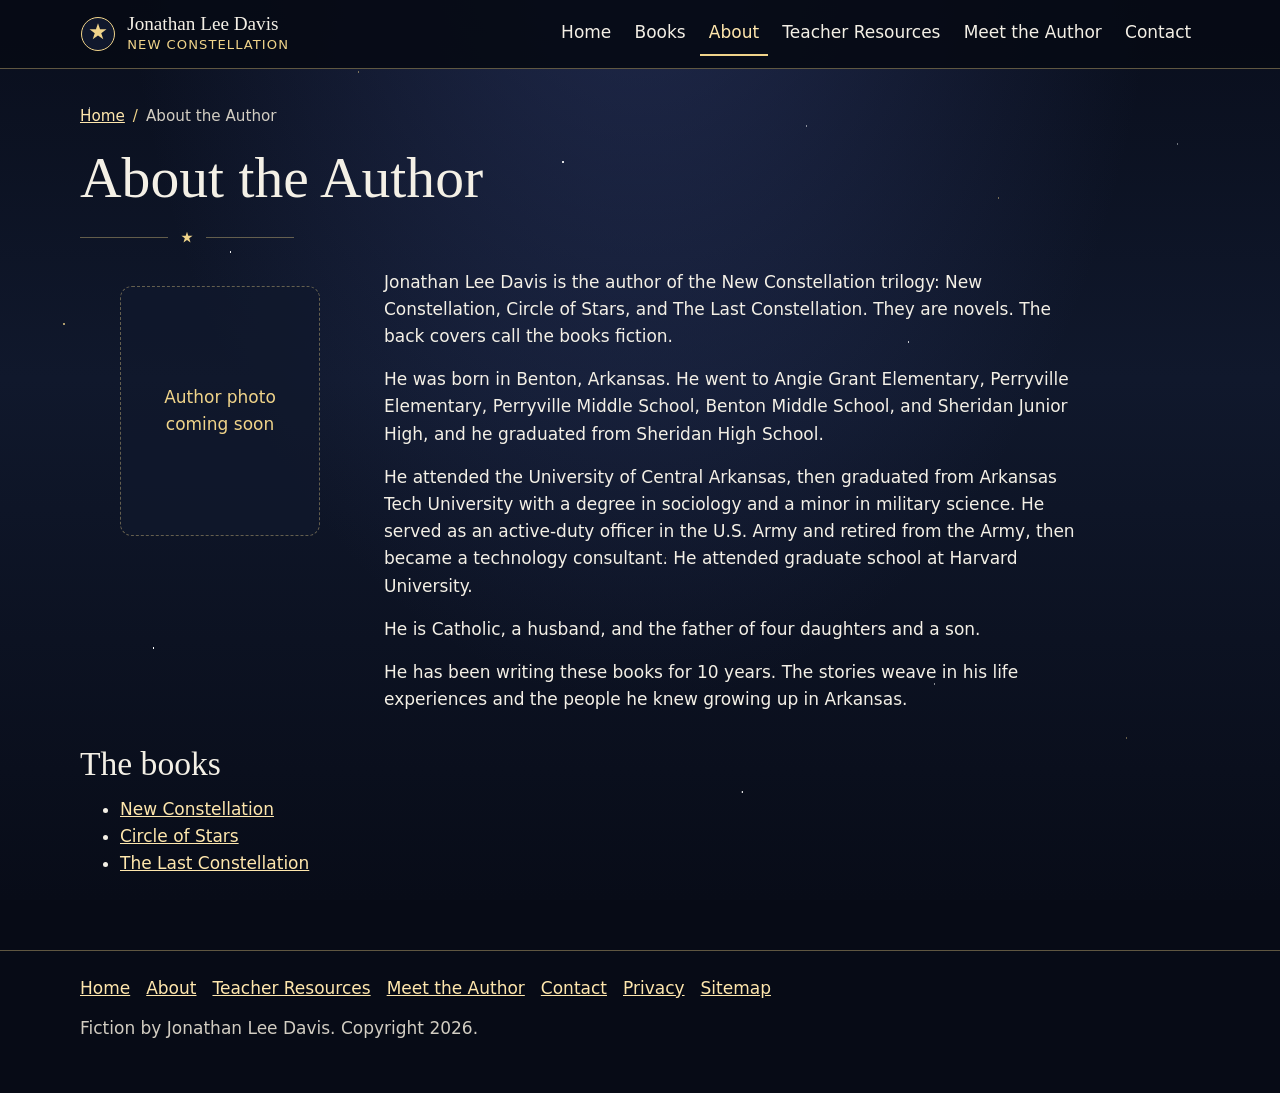
==== about/index.html @ 85f2c6d9 "Publish the New Constellation author site. Add static pages for the trilogy, both covers, educator n" ====
<!DOCTYPE html>
<html lang="en">
<head>
  <meta charset="utf-8">
  <meta name="viewport" content="width=device-width, initial-scale=1">
  <title>About the Author · Jonathan Lee Davis</title>
  <meta name="description" content="Jonathan Lee Davis, author of the New Constellation trilogy, was born in Benton, Arkansas.">
  <meta name="author" content="Jonathan Lee Davis">
  <meta name="robots" content="index,follow">
  <link rel="canonical" href="https://jonldavis-coder.github.io/constellation-books-website/about/">
  <meta name="theme-color" content="#070b16">
  <meta property="og:site_name" content="Jonathan Lee Davis">
  <meta property="og:title" content="About the Author · Jonathan Lee Davis">
  <meta property="og:description" content="Jonathan Lee Davis, author of the New Constellation trilogy, was born in Benton, Arkansas.">
  <meta property="og:type" content="website">
  <meta property="og:url" content="https://jonldavis-coder.github.io/constellation-books-website/about/">
  <meta property="og:image" content="https://jonldavis-coder.github.io/constellation-books-website/assets/images/og/home.jpg">
  <meta property="og:image:width" content="1200">
  <meta property="og:image:height" content="630">
  <meta property="og:image:alt" content="Front covers of the New Constellation trilogy by Jonathan Lee Davis">
  <meta property="og:locale" content="en_US">
  <meta name="twitter:card" content="summary_large_image">
  <meta name="twitter:title" content="About the Author · Jonathan Lee Davis">
  <meta name="twitter:description" content="Jonathan Lee Davis, author of the New Constellation trilogy, was born in Benton, Arkansas.">
  <meta name="twitter:image" content="https://jonldavis-coder.github.io/constellation-books-website/assets/images/og/home.jpg">
  <meta name="twitter:image:alt" content="Front covers of the New Constellation trilogy by Jonathan Lee Davis">
  <link rel="icon" href="../assets/favicon.svg" type="image/svg+xml">
  
  <script>document.documentElement.classList.add("js");</script>
  <link rel="stylesheet" href="../assets/css/site.css">
  <script type="application/ld+json">
{
  "@context": "https://schema.org",
  "@graph": [
    {
      "@type": "Person",
      "@id": "https://jonldavis-coder.github.io/constellation-books-website/about/#author",
      "name": "Jonathan Lee Davis",
      "url": "https://jonldavis-coder.github.io/constellation-books-website/about/",
      "jobTitle": "Author",
      "birthPlace": {
        "@type": "Place",
        "name": "Benton, Arkansas",
        "address": {
          "@type": "PostalAddress",
          "addressLocality": "Benton",
          "addressRegion": "AR",
          "addressCountry": "US"
        }
      },
      "alumniOf": [
        {
          "@type": "HighSchool",
          "name": "Sheridan High School"
        },
        {
          "@type": "CollegeOrUniversity",
          "name": "Arkansas Tech University"
        }
      ],
      "description": "Author of the New Constellation trilogy. Born in Benton, Arkansas. Attended Angie Grant Elementary, Perryville Elementary, Perryville Middle School, Benton Middle School, and Sheridan Junior High, and graduated from Sheridan High School. Attended the University of Central Arkansas, then graduated from Arkansas Tech University with a degree in sociology and a minor in military science. Served as an active-duty officer in the U.S. Army and retired from the Army, then became a technology consultant. Attended graduate school at Harvard University. Has been writing these books for 10 years. The stories weave in his life experiences and the people he knew growing up in Arkansas."
    },
    {
      "@type": "ProfilePage",
      "@id": "https://jonldavis-coder.github.io/constellation-books-website/about/#page",
      "url": "https://jonldavis-coder.github.io/constellation-books-website/about/",
      "name": "About the Author",
      "description": "Jonathan Lee Davis, author of the New Constellation trilogy, was born in Benton, Arkansas.",
      "mainEntity": {
        "@id": "https://jonldavis-coder.github.io/constellation-books-website/about/#author"
      },
      "breadcrumb": {
        "@type": "BreadcrumbList",
        "itemListElement": [
          {
            "@type": "ListItem",
            "position": 1,
            "name": "Home",
            "item": "https://jonldavis-coder.github.io/constellation-books-website/"
          },
          {
            "@type": "ListItem",
            "position": 2,
            "name": "About the Author",
            "item": "https://jonldavis-coder.github.io/constellation-books-website/about/"
          }
        ]
      }
    }
  ]
}
</script>
</head>
<body>
  <a class="skip" href="#content">Skip to content</a>
<header class="site-header">
  <div class="wrap header-inner">
    <a class="brand" href="../"><svg class="brand-mark" width="36" height="36" viewBox="0 0 36 36" aria-hidden="true" focusable="false">
  <circle cx="18" cy="18" r="16.5" fill="#10182c" stroke="#f0d48a" stroke-width="1"/>
  <path fill="#f0d48a" d="M18 7.2l2.05 6.15h6.45l-5.22 3.8 2 6.15L18 19.5l-5.28 3.8 2-6.15-5.22-3.8h6.45z"/>
</svg><span class="brand-text"><span class="brand-name">Jonathan Lee Davis</span><span class="brand-series">New Constellation</span></span></a>
    <button type="button" class="nav-toggle" aria-expanded="false" aria-controls="site-nav"><span class="nav-toggle-label">Menu</span></button><nav class="site-nav" id="site-nav" aria-label="Primary"><ul><li><a href="../">Home</a></li><li><a href="../#books">Books</a></li><li><a href="../about/" aria-current="page">About</a></li><li><a href="../teachers/">Teacher Resources</a></li><li><a href="../meet/">Meet the Author</a></li><li><a href="../contact/">Contact</a></li></ul></nav>
  </div>
</header>
  <main id="content" tabindex="-1">
    <div class="wrap">
      <nav class="breadcrumb" aria-label="Breadcrumb"><ol>
  <li><a href="../">Home</a></li>
  <li aria-current="page">About the Author</li>
</ol></nav>
<h1>About the Author</h1>
<div class="rule" aria-hidden="true"><svg width="14" height="14" viewBox="0 0 16 16" focusable="false"><path fill="#f0d48a" d="M8 .8l1.45 4.7H14.4L10.5 8.4l1.5 4.8L8 10.35 4 13.2l1.5-4.8L1.6 5.5h4.95z"/></svg></div>
<div class="about-layout">
  <figure class="author-photo">
    <div class="photo-placeholder"><p>Author photo coming soon</p></div>
  </figure>
  <div class="prose">
    <p>Jonathan Lee Davis is the author of the New Constellation trilogy: New Constellation, Circle of Stars, and The Last Constellation. They are novels. The back covers call the books fiction.</p>
    <p>He was born in Benton, Arkansas. He went to Angie Grant Elementary, Perryville Elementary, Perryville Middle School, Benton Middle School, and Sheridan Junior High, and he graduated from Sheridan High School.</p>
    <p>He attended the University of Central Arkansas, then graduated from Arkansas Tech University with a degree in sociology and a minor in military science. He served as an active-duty officer in the U.S. Army and retired from the Army, then became a technology consultant. He attended graduate school at Harvard University.</p>
    <p>He is Catholic, a husband, and the father of four daughters and a son.</p>
    <p>He has been writing these books for 10 years. The stories weave in his life experiences and the people he knew growing up in Arkansas.</p>
  </div>
</div>
<h2>The books</h2>
<ul>
  <li><a href="../books/new-constellation/">New Constellation</a></li>
  <li><a href="../books/circle-of-stars/">Circle of Stars</a></li>
  <li><a href="../books/the-last-constellation/">The Last Constellation</a></li>
</ul>
    </div>
  </main>
  <footer class="site-footer">
  <div class="wrap footer-inner">
    <nav class="footer-nav" aria-label="Footer"><ul><li><a href="../">Home</a></li><li><a href="../about/">About</a></li><li><a href="../teachers/">Teacher Resources</a></li><li><a href="../meet/">Meet the Author</a></li><li><a href="../contact/">Contact</a></li><li><a href="../privacy/">Privacy</a></li><li><a href="../sitemap.html">Sitemap</a></li></ul></nav>
    <p>Fiction by Jonathan Lee Davis. Copyright 2026.</p>
  </div>
</footer>
  <script src="../assets/js/site.js" defer></script>
</body>
</html>
---- assets/css/site.css ----
/* New Constellation author site. One stylesheet, no web fonts. */

:root {
  --bg: #070b16;
  --bg-raised: #10182c;
  --bg-header: rgba(7, 11, 22, 0.94);
  --text: #f4f0e6;
  --muted: #d2cdc2;
  --gold: #f0d48a;
  --gold-strong: #ffe7ad;
  --ink: #1b1408;
  --line: rgba(240, 212, 138, 0.38);
  --serif: "Iowan Old Style", "Palatino Linotype", Palatino, Georgia, "Times New Roman", serif;
  --sans: "Segoe UI", system-ui, -apple-system, sans-serif;
  --measure: 65ch;
  --cover-max: 26rem;
  --focus: #ffe08a;
}

*,
*::before,
*::after {
  box-sizing: border-box;
}

html {
  font-size: 100%;
  scroll-behavior: smooth;
}

body {
  margin: 0;
  min-height: 100vh;
  color: var(--text);
  background: var(--bg);
  font-family: var(--sans);
  font-size: 1.0625rem;
  line-height: 1.6;
  color-scheme: dark;
}

body::before {
  content: "";
  position: fixed;
  inset: 0;
  z-index: -1;
  pointer-events: none;
  background-color: var(--bg);
  background-image:
    radial-gradient(1px 1px at 7% 12%, #fff 50%, transparent 52%),
    radial-gradient(1.5px 1.5px at 18% 28%, rgba(255, 255, 255, 0.9) 50%, transparent 52%),
    radial-gradient(1px 1px at 28% 8%, rgba(240, 212, 138, 0.95) 50%, transparent 52%),
    radial-gradient(1px 1px at 36% 46%, #fff 50%, transparent 52%),
    radial-gradient(2px 2px at 44% 18%, rgba(255, 255, 255, 0.85) 50%, transparent 52%),
    radial-gradient(1px 1px at 52% 62%, rgba(240, 212, 138, 0.8) 50%, transparent 52%),
    radial-gradient(1px 1px at 63% 14%, #fff 50%, transparent 52%),
    radial-gradient(1.5px 1.5px at 71% 38%, rgba(255, 255, 255, 0.75) 50%, transparent 52%),
    radial-gradient(1px 1px at 78% 22%, rgba(240, 212, 138, 0.9) 50%, transparent 52%),
    radial-gradient(1px 1px at 86% 58%, #fff 50%, transparent 52%),
    radial-gradient(1px 1px at 92% 16%, rgba(255, 255, 255, 0.8) 50%, transparent 52%),
    radial-gradient(1.5px 1.5px at 12% 72%, #fff 50%, transparent 52%),
    radial-gradient(1px 1px at 24% 84%, rgba(240, 212, 138, 0.75) 50%, transparent 52%),
    radial-gradient(1px 1px at 41% 78%, rgba(255, 255, 255, 0.7) 50%, transparent 52%),
    radial-gradient(2px 2px at 58% 88%, rgba(255, 255, 255, 0.85) 50%, transparent 52%),
    radial-gradient(1px 1px at 73% 76%, #fff 50%, transparent 52%),
    radial-gradient(1px 1px at 88% 82%, rgba(240, 212, 138, 0.8) 50%, transparent 52%),
    radial-gradient(1px 1px at 15% 48%, rgba(255, 255, 255, 0.65) 50%, transparent 52%),
    radial-gradient(1px 1px at 96% 42%, #fff 50%, transparent 52%),
    radial-gradient(1.5px 1.5px at 5% 36%, rgba(240, 212, 138, 0.7) 50%, transparent 52%),
    radial-gradient(ellipse at 50% -20%, rgba(62, 78, 140, 0.45), transparent 58%),
    linear-gradient(180deg, #090e1c 0%, #10182c 42%, #080c18 100%);
  background-repeat: no-repeat;
}

img {
  max-width: 100%;
  height: auto;
}

a {
  color: var(--gold-strong);
}

a:hover {
  color: #fff6d8;
}

p,
ul,
ol,
dl,
blockquote {
  margin-block: 0 1rem;
}

h1,
h2,
h3 {
  font-family: var(--serif);
  font-weight: 500;
  line-height: 1.15;
  color: var(--text);
}

h1 {
  font-size: clamp(2.2rem, 5vw, 3.6rem);
  margin: 0 0 0.6rem;
}

h2 {
  font-size: clamp(1.6rem, 3vw, 2.1rem);
  margin: 2rem 0 0.75rem;
}

h3 {
  font-size: 1.3rem;
  margin: 1.4rem 0 0.5rem;
}

.skip {
  position: absolute;
  left: 0.75rem;
  top: 0.75rem;
  transform: translateY(-150%);
  background: var(--gold);
  color: var(--ink);
  padding: 0.6rem 0.9rem;
  z-index: 20;
  text-decoration: none;
  border-radius: 6px;
  font-weight: 700;
}

.skip:focus {
  transform: none;
}

:focus-visible {
  outline: 3px solid var(--focus);
  outline-offset: 3px;
}

.wrap {
  width: min(1120px, calc(100% - 2rem));
  margin-inline: auto;
}

.site-header {
  position: sticky;
  top: 0;
  z-index: 10;
  background: var(--bg-header);
  border-bottom: 1px solid var(--line);
}

.header-inner {
  display: flex;
  flex-wrap: wrap;
  align-items: center;
  justify-content: space-between;
  gap: 0.75rem 1rem;
  min-height: 4.25rem;
  padding: 0.6rem 0;
  position: relative;
}

.brand {
  display: inline-flex;
  align-items: center;
  gap: 0.7rem;
  color: var(--text);
  text-decoration: none;
}

.brand:hover {
  color: var(--text);
}

.brand-mark {
  flex: 0 0 auto;
}

.brand-name {
  display: block;
  font-family: var(--serif);
  font-size: 1.2rem;
  line-height: 1.1;
}

.brand-series {
  display: block;
  color: var(--gold);
  font-size: 0.82rem;
  letter-spacing: 0.08em;
  text-transform: uppercase;
}

.nav-toggle {
  display: none;
  min-height: 44px;
  min-width: 44px;
  padding: 0.4rem 0.9rem;
  border-radius: 999px;
  border: 1px solid var(--line);
  background: transparent;
  color: var(--gold-strong);
  font: inherit;
  cursor: pointer;
}

.js .nav-toggle {
  display: inline-flex;
  align-items: center;
  justify-content: center;
}

.site-nav ul {
  display: flex;
  flex-wrap: wrap;
  gap: 0.25rem 0.35rem;
  list-style: none;
  margin: 0;
  padding: 0;
}

.site-nav a {
  display: inline-flex;
  align-items: center;
  min-height: 44px;
  padding: 0.2rem 0.55rem;
  color: var(--text);
  text-decoration: none;
  border-bottom: 2px solid transparent;
}

.site-nav a:hover,
.site-nav a[aria-current="page"] {
  color: var(--gold-strong);
  border-bottom-color: var(--gold);
}

.js .site-nav {
  display: none;
  width: 100%;
}

.js .site-nav.is-open {
  display: block;
}

.js .site-nav.is-open ul {
  flex-direction: column;
  align-items: flex-start;
}

main {
  padding: 2.2rem 0 3.5rem;
}

.kicker {
  margin: 0 0 0.4rem;
  color: var(--gold);
  letter-spacing: 0.12em;
  text-transform: uppercase;
  font-size: 0.82rem;
}

.lede,
.tagline {
  font-family: var(--serif);
  font-size: clamp(1.25rem, 2.4vw, 1.6rem);
  line-height: 1.35;
  color: var(--gold-strong);
}

.prose,
.intro {
  max-width: var(--measure);
}

.prose p:last-child,
.intro p:last-child {
  margin-bottom: 0;
}

.rule {
  display: flex;
  align-items: center;
  gap: 0.75rem;
  margin: 1.25rem 0 1.5rem;
  color: var(--gold);
}

.rule::before,
.rule::after {
  content: "";
  width: 5.5rem;
  max-width: 22vw;
  height: 1px;
  background: var(--line);
}

.book-grid {
  display: grid;
  gap: 1.25rem;
  margin-top: 1.5rem;
}

.book-card {
  background: rgba(16, 24, 44, 0.92);
  border: 1px solid var(--line);
  border-radius: 14px;
  padding: 1rem 1rem 1.15rem;
  display: flex;
  flex-direction: column;
  min-width: 0;
}

.book-card > a {
  display: block;
}

.book-card img {
  width: 100%;
  max-width: 18rem;
  margin-inline: auto;
  border-radius: 4px;
  box-shadow: 0 14px 36px rgba(0, 0, 0, 0.45);
}

code {
  font-family: ui-monospace, "Cascadia Mono", "Segoe UI Mono", monospace;
  font-size: 0.92em;
  color: var(--gold-strong);
}

.book-card h2 {
  margin: 0.9rem 0 0.35rem;
  font-size: 1.7rem;
}

.book-card .series-label,
.series-label {
  margin: 0;
  color: var(--muted);
  font-size: 0.95rem;
}

.book-card .tagline {
  font-size: 1.15rem;
  margin: 0.55rem 0;
}

.book-card p {
  margin-top: 0;
}

.book-card .more {
  margin-top: auto;
  padding-top: 0.4rem;
}

.covers {
  display: grid;
  gap: 1.25rem;
  margin: 1.25rem 0 0.5rem;
}

.cover-button {
  display: block;
  width: 100%;
  max-width: var(--cover-max);
  padding: 0;
  border: 0;
  background: transparent;
  color: var(--muted);
  font: inherit;
  cursor: zoom-in;
  text-align: center;
}

.cover-button img {
  display: block;
  width: 100%;
  height: auto;
  border-radius: 4px;
  box-shadow: 0 16px 40px rgba(0, 0, 0, 0.5);
}

.enlarge-hint {
  display: block;
  margin-top: 0.45rem;
  font-size: 0.92rem;
  color: var(--muted);
}

.buy {
  margin: 1.4rem 0 0.4rem;
}

.button {
  display: inline-flex;
  align-items: center;
  justify-content: center;
  min-height: 44px;
  padding: 0.65rem 1.25rem;
  border-radius: 999px;
  border: 1px solid transparent;
  background: var(--gold);
  color: var(--ink);
  font: inherit;
  font-weight: 700;
  text-decoration: none;
  cursor: pointer;
}

a.button:hover,
button.button:hover:not(:disabled) {
  background: var(--gold-strong);
  color: var(--ink);
}

.button:disabled,
.button[aria-disabled="true"] {
  background: transparent;
  color: var(--muted);
  border-color: rgba(210, 205, 194, 0.55);
  cursor: not-allowed;
  font-weight: 600;
}

.buy-note,
.note,
.notice {
  color: var(--muted);
  max-width: var(--measure);
}

.notice,
.draft-banner {
  border-left: 4px solid var(--gold);
  background: rgba(240, 212, 138, 0.08);
  padding: 0.85rem 1rem;
  color: var(--text);
}

.meta {
  display: grid;
  grid-template-columns: minmax(8rem, 11rem) 1fr;
  gap: 0.35rem 1rem;
  max-width: 36rem;
  margin: 1.25rem 0;
}

.meta dt {
  margin: 0;
  color: var(--gold);
}

.meta dd {
  margin: 0;
}

.questions {
  font-family: var(--serif);
  font-style: italic;
  font-size: 1.15rem;
}

.about-layout {
  display: grid;
  gap: 1.5rem;
  align-items: start;
}

.photo-placeholder {
  width: min(100%, 280px);
  aspect-ratio: 4 / 5;
  display: grid;
  place-items: center;
  text-align: center;
  padding: 1rem;
  border: 1px dashed var(--line);
  border-radius: 12px;
  background: rgba(16, 24, 44, 0.75);
  color: var(--gold);
}

.photo-placeholder p {
  margin: 0;
}

.author-photo figcaption {
  margin-top: 0.5rem;
  color: var(--muted);
  font-size: 0.92rem;
  max-width: 280px;
}

blockquote {
  margin: 0 0 1rem;
  padding-left: 1rem;
  border-left: 3px solid var(--gold);
}

.guide-list {
  list-style: none;
  padding: 0;
  margin: 0;
}

.guide-list li {
  margin: 0 0 0.6rem;
}

.guide-list button {
  width: min(100%, 36rem);
  justify-content: flex-start;
  text-align: left;
  white-space: normal;
  line-height: 1.35;
}

.calendly-inline-widget {
  width: 100%;
  min-width: 280px;
  height: 740px;
}

.book-card h2 a {
  color: var(--text);
  text-decoration: none;
}

.book-card h2 a:hover {
  color: var(--gold-strong);
}

main:focus {
  outline: none;
}

main:focus-visible {
  outline: 3px solid var(--focus);
  outline-offset: 4px;
}

form label,
fieldset {
  display: block;
  margin: 1rem 0 0;
  max-width: 38rem;
}

fieldset {
  border: 1px solid var(--line);
  border-radius: 10px;
  padding: 0.4rem 1rem 0.8rem;
}

legend {
  padding: 0 0.3rem;
  color: var(--gold);
}

label span,
legend {
  font-weight: 650;
}

input,
select,
textarea {
  display: block;
  width: 100%;
  margin-top: 0.35rem;
  min-height: 44px;
  padding: 0.55rem 0.7rem;
  border-radius: 8px;
  border: 1px solid var(--line);
  background: #0b1222;
  color: var(--text);
  font: inherit;
  font-size: 1rem;
}

textarea {
  min-height: 8rem;
  resize: vertical;
}

.choice {
  display: flex;
  align-items: center;
  gap: 0.6rem;
  margin-top: 0.45rem;
  font-weight: 450;
}

.choice input {
  width: 1.15rem;
  height: 1.15rem;
  min-height: 0;
  margin: 0;
}

.form-actions {
  margin-top: 1.1rem;
}

.status {
  min-height: 1.4rem;
}

.breadcrumb ol {
  display: flex;
  flex-wrap: wrap;
  gap: 0.35rem 0.5rem;
  list-style: none;
  padding: 0;
  margin: 0 0 1rem;
  color: var(--muted);
  font-size: 0.95rem;
}

.breadcrumb li:not(:last-child)::after {
  content: "/";
  margin-left: 0.5rem;
  color: var(--gold);
}

.breadcrumb a {
  color: var(--gold-strong);
}

.pager {
  display: flex;
  flex-wrap: wrap;
  gap: 0.75rem 1.25rem;
  margin-top: 2rem;
}

dialog {
  border: 1px solid var(--line);
  border-radius: 12px;
  padding: 0.75rem;
  background: #0c1222;
  color: var(--text);
  max-width: min(96vw, 60rem);
  animation: none;
}

dialog::backdrop {
  background: rgba(4, 6, 14, 0.84);
}

dialog figure {
  margin: 0;
}

dialog img {
  display: block;
  width: auto;
  height: auto;
  max-width: 100%;
  max-height: 78vh;
  margin-inline: auto;
}

dialog figcaption {
  margin-top: 0.5rem;
  text-align: center;
  color: var(--muted);
}

.lightbox-close {
  display: inline-flex;
  margin-left: auto;
  margin-bottom: 0.4rem;
}

dialog form {
  display: flex;
  justify-content: flex-end;
  margin: 0;
}

.site-footer {
  border-top: 1px solid var(--line);
  padding: 1.5rem 0 2.2rem;
  color: var(--muted);
}

.footer-inner {
  display: grid;
  gap: 0.8rem;
}

.footer-nav ul {
  display: flex;
  flex-wrap: wrap;
  gap: 0.35rem 1rem;
  list-style: none;
  padding: 0;
  margin: 0;
}

.footer-nav a {
  color: var(--gold-strong);
}

.site-map {
  padding-left: 1.2rem;
}

.site-map li {
  margin: 0.35rem 0;
}

.visually-hidden {
  position: absolute;
  width: 1px;
  height: 1px;
  padding: 0;
  margin: -1px;
  overflow: hidden;
  clip: rect(0, 0, 0, 0);
  white-space: nowrap;
  border: 0;
}

[hidden] {
  display: none !important;
}

@media (min-width: 720px) {
  .covers {
    grid-template-columns: repeat(2, minmax(0, var(--cover-max)));
    justify-content: start;
    align-items: start;
  }

  .book-grid {
    grid-template-columns: repeat(2, minmax(0, 1fr));
  }

  .about-layout {
    grid-template-columns: 280px minmax(0, 1fr);
  }
}

@media (min-width: 1040px) {
  .js .nav-toggle {
    display: none;
  }

  .js .site-nav,
  .js .site-nav.is-open {
    display: block;
    width: auto;
  }

  .js .site-nav ul,
  .js .site-nav.is-open ul {
    flex-direction: row;
    justify-content: flex-end;
  }

  .book-grid {
    grid-template-columns: repeat(3, minmax(0, 1fr));
  }
}

@media (max-width: 520px) {
  .meta {
    grid-template-columns: 1fr;
    gap: 0.1rem;
  }

  .meta dt {
    margin-top: 0.55rem;
  }
}

@media (prefers-reduced-motion: reduce) {
  html {
    scroll-behavior: auto;
  }

  *,
  *::before,
  *::after {
    animation: none !important;
    transition: none !important;
  }
}

@media print {
  body {
    background: #fff;
    color: #111;
  }

  body::before,
  .site-header,
  .site-footer,
  .nav-toggle,
  .buy,
  .cover-button .enlarge-hint,
  dialog {
    display: none !important;
  }

  a {
    color: #111;
  }

  .book-card,
  .notice,
  .draft-banner {
    background: #fff;
    border-color: #999;
  }
}
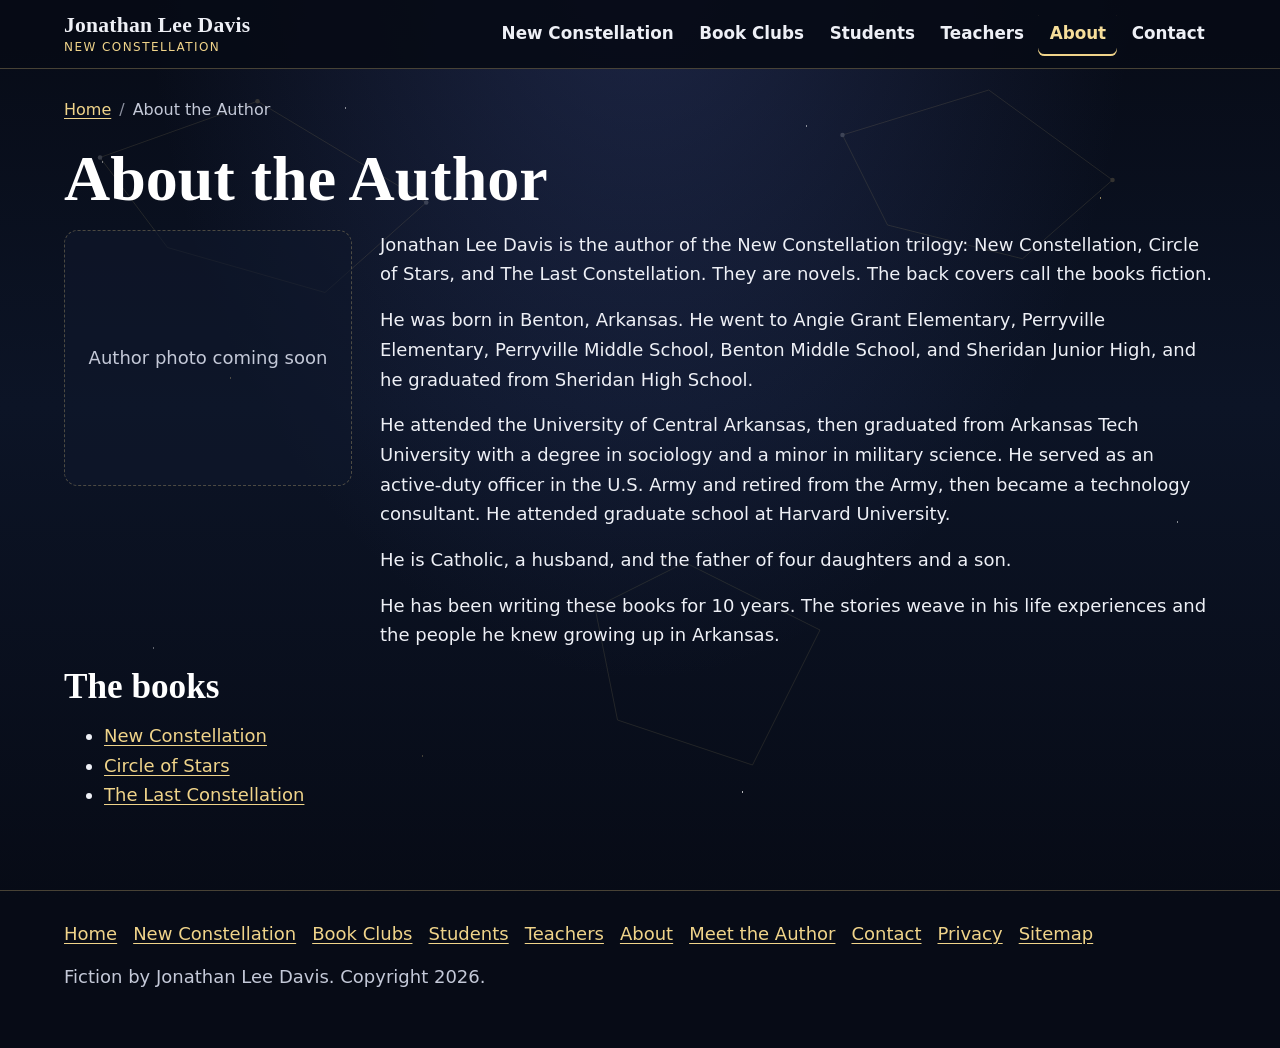
==== commit 694ba546: "Redesign the site as Jonathan Lee Davis’s author site Lead with a New Constellation hero, a reusable" ====
--- a/about/index.html
+++ b/about/index.html
@@ -4,39 +4,69 @@
   <meta charset="utf-8">
   <meta name="viewport" content="width=device-width, initial-scale=1">
   <title>About the Author · Jonathan Lee Davis</title>
-  <meta name="description" content="Jonathan Lee Davis, author of the New Constellation trilogy, was born in Benton, Arkansas.">
+  <meta name="description" content="Jonathan Lee Davis is the author of the New Constellation trilogy. He was born in Benton, Arkansas, and has been writing these books for 10 years.">
   <meta name="author" content="Jonathan Lee Davis">
   <meta name="robots" content="index,follow">
-  <link rel="canonical" href="https://jonldavis-coder.github.io/constellation-books-website/about/">
+  <link rel="canonical" href="https://jonathanleedavis.com/about/">
   <meta name="theme-color" content="#070b16">
   <meta property="og:site_name" content="Jonathan Lee Davis">
   <meta property="og:title" content="About the Author · Jonathan Lee Davis">
-  <meta property="og:description" content="Jonathan Lee Davis, author of the New Constellation trilogy, was born in Benton, Arkansas.">
-  <meta property="og:type" content="website">
-  <meta property="og:url" content="https://jonldavis-coder.github.io/constellation-books-website/about/">
-  <meta property="og:image" content="https://jonldavis-coder.github.io/constellation-books-website/assets/images/og/home.jpg">
+  <meta property="og:description" content="Jonathan Lee Davis is the author of the New Constellation trilogy. He was born in Benton, Arkansas, and has been writing these books for 10 years.">
+  <meta property="og:type" content="profile">
+  <meta property="og:url" content="https://jonathanleedavis.com/about/">
+  <meta property="og:image" content="https://jonathanleedavis.com/assets/images/og/home.jpg">
   <meta property="og:image:width" content="1200">
   <meta property="og:image:height" content="630">
-  <meta property="og:image:alt" content="Front covers of the New Constellation trilogy by Jonathan Lee Davis">
+  <meta property="og:image:alt" content="Front covers of New Constellation, Circle of Stars, and The Last Constellation by Jonathan Lee Davis">
   <meta property="og:locale" content="en_US">
   <meta name="twitter:card" content="summary_large_image">
   <meta name="twitter:title" content="About the Author · Jonathan Lee Davis">
-  <meta name="twitter:description" content="Jonathan Lee Davis, author of the New Constellation trilogy, was born in Benton, Arkansas.">
-  <meta name="twitter:image" content="https://jonldavis-coder.github.io/constellation-books-website/assets/images/og/home.jpg">
-  <meta name="twitter:image:alt" content="Front covers of the New Constellation trilogy by Jonathan Lee Davis">
-  <link rel="icon" href="../assets/favicon.svg" type="image/svg+xml">
-  
+  <meta name="twitter:description" content="Jonathan Lee Davis is the author of the New Constellation trilogy. He was born in Benton, Arkansas, and has been writing these books for 10 years.">
+  <meta name="twitter:image" content="https://jonathanleedavis.com/assets/images/og/home.jpg">
+  <meta name="twitter:image:alt" content="Front covers of New Constellation, Circle of Stars, and The Last Constellation by Jonathan Lee Davis">
+  <link rel="icon" href="/assets/favicon.svg" type="image/svg+xml">
+  <link rel="stylesheet" href="/assets/css/site.css">
   <script>document.documentElement.classList.add("js");</script>
-  <link rel="stylesheet" href="../assets/css/site.css">
+<script async src="https://www.googletagmanager.com/gtag/js?id=G-6GWSZXPBNY"></script>
+<script>
+  window.dataLayer = window.dataLayer || [];
+  function gtag(){dataLayer.push(arguments);}
+  gtag('js', new Date());
+  gtag('config', 'G-6GWSZXPBNY');
+</script>
+
   <script type="application/ld+json">
 {
   "@context": "https://schema.org",
   "@graph": [
     {
+      "@type": "WebSite",
+      "@id": "https://jonathanleedavis.com/#website",
+      "url": "https://jonathanleedavis.com/",
+      "name": "Jonathan Lee Davis",
+      "description": "New Constellation, Circle of Stars, and The Last Constellation: a trilogy of novels by Jonathan Lee Davis.",
+      "inLanguage": "en",
+      "publisher": {
+        "@id": "https://jonathanleedavis.com/about/#author"
+      },
+      "author": {
+        "@id": "https://jonathanleedavis.com/about/#author"
+      }
+    },
+    {
+      "@type": "Organization",
+      "@id": "https://jonathanleedavis.com/#organization",
+      "name": "Jonathan Lee Davis",
+      "url": "https://jonathanleedavis.com/",
+      "founder": {
+        "@id": "https://jonathanleedavis.com/about/#author"
+      }
+    },
+    {
       "@type": "Person",
-      "@id": "https://jonldavis-coder.github.io/constellation-books-website/about/#author",
+      "@id": "https://jonathanleedavis.com/about/#author",
       "name": "Jonathan Lee Davis",
-      "url": "https://jonldavis-coder.github.io/constellation-books-website/about/",
+      "url": "https://jonathanleedavis.com/about/",
       "jobTitle": "Author",
       "birthPlace": {
         "@type": "Place",
@@ -61,81 +91,76 @@
       "description": "Author of the New Constellation trilogy. Born in Benton, Arkansas. Attended Angie Grant Elementary, Perryville Elementary, Perryville Middle School, Benton Middle School, and Sheridan Junior High, and graduated from Sheridan High School. Attended the University of Central Arkansas, then graduated from Arkansas Tech University with a degree in sociology and a minor in military science. Served as an active-duty officer in the U.S. Army and retired from the Army, then became a technology consultant. Attended graduate school at Harvard University. Has been writing these books for 10 years. The stories weave in his life experiences and the people he knew growing up in Arkansas."
     },
     {
-      "@type": "ProfilePage",
-      "@id": "https://jonldavis-coder.github.io/constellation-books-website/about/#page",
-      "url": "https://jonldavis-coder.github.io/constellation-books-website/about/",
-      "name": "About the Author",
-      "description": "Jonathan Lee Davis, author of the New Constellation trilogy, was born in Benton, Arkansas.",
-      "mainEntity": {
-        "@id": "https://jonldavis-coder.github.io/constellation-books-website/about/#author"
-      },
-      "breadcrumb": {
-        "@type": "BreadcrumbList",
-        "itemListElement": [
-          {
-            "@type": "ListItem",
-            "position": 1,
-            "name": "Home",
-            "item": "https://jonldavis-coder.github.io/constellation-books-website/"
-          },
-          {
-            "@type": "ListItem",
-            "position": 2,
-            "name": "About the Author",
-            "item": "https://jonldavis-coder.github.io/constellation-books-website/about/"
-          }
-        ]
-      }
+      "@type": "BreadcrumbList",
+      "itemListElement": [
+        {
+          "@type": "ListItem",
+          "position": 1,
+          "name": "Home",
+          "item": "https://jonathanleedavis.com/"
+        },
+        {
+          "@type": "ListItem",
+          "position": 2,
+          "name": "About the Author",
+          "item": "https://jonathanleedavis.com/about/"
+        }
+      ]
     }
   ]
 }
-</script>
+  </script>
 </head>
 <body>
+  <div class="sky" aria-hidden="true"></div>
+  <div class="sky-lines" aria-hidden="true"></div>
   <a class="skip" href="#content">Skip to content</a>
-<header class="site-header">
-  <div class="wrap header-inner">
-    <a class="brand" href="../"><svg class="brand-mark" width="36" height="36" viewBox="0 0 36 36" aria-hidden="true" focusable="false">
-  <circle cx="18" cy="18" r="16.5" fill="#10182c" stroke="#f0d48a" stroke-width="1"/>
-  <path fill="#f0d48a" d="M18 7.2l2.05 6.15h6.45l-5.22 3.8 2 6.15L18 19.5l-5.28 3.8 2-6.15-5.22-3.8h6.45z"/>
-</svg><span class="brand-text"><span class="brand-name">Jonathan Lee Davis</span><span class="brand-series">New Constellation</span></span></a>
-    <button type="button" class="nav-toggle" aria-expanded="false" aria-controls="site-nav"><span class="nav-toggle-label">Menu</span></button><nav class="site-nav" id="site-nav" aria-label="Primary"><ul><li><a href="../">Home</a></li><li><a href="../#books">Books</a></li><li><a href="../about/" aria-current="page">About</a></li><li><a href="../teachers/">Teacher Resources</a></li><li><a href="../meet/">Meet the Author</a></li><li><a href="../contact/">Contact</a></li></ul></nav>
-  </div>
-</header>
+  <header class="site-header">
+    <div class="header-inner">
+      <a class="brand" href="/">
+        <span class="brand-name">Jonathan Lee Davis</span>
+        <span class="brand-mark">New Constellation</span>
+      </a>
+      <button type="button" class="nav-toggle" aria-expanded="false" aria-controls="site-nav">
+        <span class="nav-toggle-label">Menu</span>
+      </button>
+      <nav class="site-nav" id="site-nav" aria-label="Primary">
+        <ul>
+          <li><a href="/#trilogy">New Constellation</a></li><li><a href="/book-clubs/">Book Clubs</a></li><li><a href="/students/">Students</a></li><li><a href="/teachers/">Teachers</a></li><li><a href="/about/" aria-current="page">About</a></li><li><a href="/contact/">Contact</a></li>
+        </ul>
+      </nav>
+    </div>
+  </header>
   <main id="content" tabindex="-1">
     <div class="wrap">
-      <nav class="breadcrumb" aria-label="Breadcrumb"><ol>
-  <li><a href="../">Home</a></li>
-  <li aria-current="page">About the Author</li>
-</ol></nav>
-<h1>About the Author</h1>
-<div class="rule" aria-hidden="true"><svg width="14" height="14" viewBox="0 0 16 16" focusable="false"><path fill="#f0d48a" d="M8 .8l1.45 4.7H14.4L10.5 8.4l1.5 4.8L8 10.35 4 13.2l1.5-4.8L1.6 5.5h4.95z"/></svg></div>
-<div class="about-layout">
-  <figure class="author-photo">
-    <div class="photo-placeholder"><p>Author photo coming soon</p></div>
-  </figure>
-  <div class="prose">
-    <p>Jonathan Lee Davis is the author of the New Constellation trilogy: New Constellation, Circle of Stars, and The Last Constellation. They are novels. The back covers call the books fiction.</p>
-    <p>He was born in Benton, Arkansas. He went to Angie Grant Elementary, Perryville Elementary, Perryville Middle School, Benton Middle School, and Sheridan Junior High, and he graduated from Sheridan High School.</p>
-    <p>He attended the University of Central Arkansas, then graduated from Arkansas Tech University with a degree in sociology and a minor in military science. He served as an active-duty officer in the U.S. Army and retired from the Army, then became a technology consultant. He attended graduate school at Harvard University.</p>
-    <p>He is Catholic, a husband, and the father of four daughters and a son.</p>
-    <p>He has been writing these books for 10 years. The stories weave in his life experiences and the people he knew growing up in Arkansas.</p>
-  </div>
-</div>
-<h2>The books</h2>
-<ul>
-  <li><a href="../books/new-constellation/">New Constellation</a></li>
-  <li><a href="../books/circle-of-stars/">Circle of Stars</a></li>
-  <li><a href="../books/the-last-constellation/">The Last Constellation</a></li>
-</ul>
+      <nav class="breadcrumb" aria-label="Breadcrumb"><ol><li><a href="/">Home</a></li><li aria-current="page">About the Author</li></ol></nav>
+      <h1>About the Author</h1>
+      <div class="about-layout">
+        <div class="photo-placeholder" role="img" aria-label="Author photo coming soon">Author photo coming soon</div>
+        <div>
+          <p>Jonathan Lee Davis is the author of the New Constellation trilogy: New Constellation, Circle of Stars, and The Last Constellation. They are novels. The back covers call the books fiction.</p>
+          <p>He was born in Benton, Arkansas. He went to Angie Grant Elementary, Perryville Elementary, Perryville Middle School, Benton Middle School, and Sheridan Junior High, and he graduated from Sheridan High School.</p>
+          <p>He attended the University of Central Arkansas, then graduated from Arkansas Tech University with a degree in sociology and a minor in military science. He served as an active-duty officer in the U.S. Army and retired from the Army, then became a technology consultant. He attended graduate school at Harvard University.</p>
+          <p>He is Catholic, a husband, and the father of four daughters and a son.</p>
+          <p>He has been writing these books for 10 years. The stories weave in his life experiences and the people he knew growing up in Arkansas.</p>
+        </div>
+      </div>
+      <h2>The books</h2>
+      <ul>
+        <li><a href="/books/new-constellation/">New Constellation</a></li>
+        <li><a href="/books/circle-of-stars/">Circle of Stars</a></li>
+        <li><a href="/books/the-last-constellation/">The Last Constellation</a></li>
+      </ul>
     </div>
   </main>
   <footer class="site-footer">
-  <div class="wrap footer-inner">
-    <nav class="footer-nav" aria-label="Footer"><ul><li><a href="../">Home</a></li><li><a href="../about/">About</a></li><li><a href="../teachers/">Teacher Resources</a></li><li><a href="../meet/">Meet the Author</a></li><li><a href="../contact/">Contact</a></li><li><a href="../privacy/">Privacy</a></li><li><a href="../sitemap.html">Sitemap</a></li></ul></nav>
-    <p>Fiction by Jonathan Lee Davis. Copyright 2026.</p>
-  </div>
-</footer>
-  <script src="../assets/js/site.js" defer></script>
+    <div class="wrap">
+      <nav class="footer-nav" aria-label="Footer">
+        <ul><li><a href="/">Home</a></li><li><a href="/#trilogy">New Constellation</a></li><li><a href="/book-clubs/">Book Clubs</a></li><li><a href="/students/">Students</a></li><li><a href="/teachers/">Teachers</a></li><li><a href="/about/">About</a></li><li><a href="/meet/">Meet the Author</a></li><li><a href="/contact/">Contact</a></li><li><a href="/privacy/">Privacy</a></li><li><a href="/sitemap.html">Sitemap</a></li></ul>
+      </nav>
+      <p>Fiction by Jonathan Lee Davis. Copyright 2026.</p>
+    </div>
+  </footer>
+  <script src="/assets/js/site.js" defer></script>
 </body>
 </html>
--- a/assets/css/site.css
+++ b/assets/css/site.css
@@ -1,20 +1,25 @@
-/* New Constellation author site. One stylesheet, no web fonts. */
-
+/* New Constellation author site
+   Night-sky theme, large type, simple navigation.
+   Starfield is decorative only: pointer-events none, sits behind content.
+*/
 :root {
   --bg: #070b16;
-  --bg-raised: #10182c;
-  --bg-header: rgba(7, 11, 22, 0.94);
-  --text: #f4f0e6;
-  --muted: #d2cdc2;
+  --bg-elev: #10182c;
+  --bg-card: rgba(14, 20, 40, 0.92);
+  --line: rgba(240, 212, 138, 0.28);
+  --text: #eef0f6;
+  --muted: #c4c9d8;
   --gold: #f0d48a;
-  --gold-strong: #ffe7ad;
-  --ink: #1b1408;
-  --line: rgba(240, 212, 138, 0.38);
-  --serif: "Iowan Old Style", "Palatino Linotype", Palatino, Georgia, "Times New Roman", serif;
-  --sans: "Segoe UI", system-ui, -apple-system, sans-serif;
-  --measure: 65ch;
-  --cover-max: 26rem;
-  --focus: #ffe08a;
+  --gold-strong: #f6de9a;
+  --ink: #070b16;
+  --focus: #ffe9a8;
+  --danger-bg: #2a1a16;
+  --serif: "Iowan Old Style", "Palatino Linotype", Palatino, "Book Antiqua", Georgia, "Times New Roman", serif;
+  --sans: "Segoe UI", system-ui, -apple-system, "Helvetica Neue", Arial, sans-serif;
+  --wrap: 72rem;
+  --header-h: 4.25rem;
+  --radius: 0.85rem;
+  --shadow: 0 18px 40px rgba(0, 0, 0, 0.35);
 }
 
 *,
@@ -24,52 +29,23 @@
 }
 
 html {
-  font-size: 100%;
+  color-scheme: dark;
+  scroll-behavior: smooth;
+}
+
+html:focus-within {
   scroll-behavior: smooth;
 }
 
 body {
   margin: 0;
   min-height: 100vh;
+  font-family: var(--sans);
+  font-size: 1.125rem;
+  line-height: 1.65;
   color: var(--text);
   background: var(--bg);
-  font-family: var(--sans);
-  font-size: 1.0625rem;
-  line-height: 1.6;
-  color-scheme: dark;
-}
-
-body::before {
-  content: "";
-  position: fixed;
-  inset: 0;
-  z-index: -1;
-  pointer-events: none;
-  background-color: var(--bg);
-  background-image:
-    radial-gradient(1px 1px at 7% 12%, #fff 50%, transparent 52%),
-    radial-gradient(1.5px 1.5px at 18% 28%, rgba(255, 255, 255, 0.9) 50%, transparent 52%),
-    radial-gradient(1px 1px at 28% 8%, rgba(240, 212, 138, 0.95) 50%, transparent 52%),
-    radial-gradient(1px 1px at 36% 46%, #fff 50%, transparent 52%),
-    radial-gradient(2px 2px at 44% 18%, rgba(255, 255, 255, 0.85) 50%, transparent 52%),
-    radial-gradient(1px 1px at 52% 62%, rgba(240, 212, 138, 0.8) 50%, transparent 52%),
-    radial-gradient(1px 1px at 63% 14%, #fff 50%, transparent 52%),
-    radial-gradient(1.5px 1.5px at 71% 38%, rgba(255, 255, 255, 0.75) 50%, transparent 52%),
-    radial-gradient(1px 1px at 78% 22%, rgba(240, 212, 138, 0.9) 50%, transparent 52%),
-    radial-gradient(1px 1px at 86% 58%, #fff 50%, transparent 52%),
-    radial-gradient(1px 1px at 92% 16%, rgba(255, 255, 255, 0.8) 50%, transparent 52%),
-    radial-gradient(1.5px 1.5px at 12% 72%, #fff 50%, transparent 52%),
-    radial-gradient(1px 1px at 24% 84%, rgba(240, 212, 138, 0.75) 50%, transparent 52%),
-    radial-gradient(1px 1px at 41% 78%, rgba(255, 255, 255, 0.7) 50%, transparent 52%),
-    radial-gradient(2px 2px at 58% 88%, rgba(255, 255, 255, 0.85) 50%, transparent 52%),
-    radial-gradient(1px 1px at 73% 76%, #fff 50%, transparent 52%),
-    radial-gradient(1px 1px at 88% 82%, rgba(240, 212, 138, 0.8) 50%, transparent 52%),
-    radial-gradient(1px 1px at 15% 48%, rgba(255, 255, 255, 0.65) 50%, transparent 52%),
-    radial-gradient(1px 1px at 96% 42%, #fff 50%, transparent 52%),
-    radial-gradient(1.5px 1.5px at 5% 36%, rgba(240, 212, 138, 0.7) 50%, transparent 52%),
-    radial-gradient(ellipse at 50% -20%, rgba(62, 78, 140, 0.45), transparent 58%),
-    linear-gradient(180deg, #090e1c 0%, #10182c 42%, #080c18 100%);
-  background-repeat: no-repeat;
+  position: relative;
 }
 
 img {
@@ -78,510 +54,481 @@
 }
 
 a {
-  color: var(--gold-strong);
+  color: var(--gold);
+  text-underline-offset: 0.16em;
 }
 
 a:hover {
   color: #fff6d8;
 }
 
-p,
-ul,
-ol,
-dl,
-blockquote {
-  margin-block: 0 1rem;
-}
-
-h1,
-h2,
-h3 {
-  font-family: var(--serif);
-  font-weight: 500;
-  line-height: 1.15;
-  color: var(--text);
-}
-
-h1 {
-  font-size: clamp(2.2rem, 5vw, 3.6rem);
-  margin: 0 0 0.6rem;
-}
-
-h2 {
-  font-size: clamp(1.6rem, 3vw, 2.1rem);
-  margin: 2rem 0 0.75rem;
-}
-
-h3 {
-  font-size: 1.3rem;
-  margin: 1.4rem 0 0.5rem;
+:focus {
+  outline: none;
+}
+
+:focus-visible {
+  outline: 3px solid var(--focus);
+  outline-offset: 3px;
 }
 
 .skip {
   position: absolute;
   left: 0.75rem;
-  top: 0.75rem;
-  transform: translateY(-150%);
+  top: -40rem;
+  z-index: 100;
   background: var(--gold);
   color: var(--ink);
   padding: 0.6rem 0.9rem;
-  z-index: 20;
-  text-decoration: none;
-  border-radius: 6px;
-  font-weight: 700;
+  font-weight: 600;
 }
 
 .skip:focus {
-  transform: none;
-}
-
-:focus-visible {
-  outline: 3px solid var(--focus);
-  outline-offset: 3px;
+  top: 0.75rem;
+}
+
+/* Decorative sky — never intercepts clicks */
+.sky,
+.sky-lines {
+  position: fixed;
+  inset: 0;
+  z-index: 0;
+  pointer-events: none;
+}
+
+.sky {
+  background:
+    radial-gradient(1px 1px at 8% 18%, rgba(255, 255, 255, 0.85) 50%, transparent 52%),
+    radial-gradient(1.5px 1.5px at 18% 42%, rgba(240, 212, 138, 0.7) 50%, transparent 52%),
+    radial-gradient(1px 1px at 27% 12%, #fff 50%, transparent 52%),
+    radial-gradient(1px 1px at 41% 28%, rgba(255, 255, 255, 0.7) 50%, transparent 52%),
+    radial-gradient(1.5px 1.5px at 52% 62%, rgba(240, 212, 138, 0.55) 50%, transparent 52%),
+    radial-gradient(1px 1px at 63% 14%, #fff 50%, transparent 52%),
+    radial-gradient(1px 1px at 74% 36%, rgba(255, 255, 255, 0.65) 50%, transparent 52%),
+    radial-gradient(1.5px 1.5px at 86% 22%, rgba(240, 212, 138, 0.6) 50%, transparent 52%),
+    radial-gradient(1px 1px at 92% 58%, #fff 50%, transparent 52%),
+    radial-gradient(1px 1px at 12% 72%, rgba(255, 255, 255, 0.7) 50%, transparent 52%),
+    radial-gradient(1px 1px at 33% 84%, rgba(240, 212, 138, 0.5) 50%, transparent 52%),
+    radial-gradient(1.5px 1.5px at 58% 88%, rgba(255, 255, 255, 0.7) 50%, transparent 52%),
+    radial-gradient(1px 1px at 81% 78%, #fff 50%, transparent 52%),
+    radial-gradient(ellipse at 50% -10%, rgba(62, 78, 140, 0.4), transparent 55%),
+    linear-gradient(180deg, #070b16 0%, #0c1426 45%, #070b16 100%);
+}
+
+.sky-lines {
+  opacity: 0.18;
+  background-image: url("data:image/svg+xml,%3Csvg xmlns='http://www.w3.org/2000/svg' viewBox='0 0 1200 800'%3E%3Cg fill='none' stroke='%23f0d48a' stroke-width='0.8' stroke-opacity='0.7'%3E%3Cpath d='M120 140L260 90 410 180 320 260 180 220z'/%3E%3Cpath d='M780 120L910 80 1020 160 940 230 820 200z'/%3E%3Cpath d='M640 500L760 560 700 680 580 640 560 540z'/%3E%3C/g%3E%3Ccircle cx='120' cy='140' r='2' fill='%23fff'/%3E%3Ccircle cx='260' cy='90' r='2' fill='%23f0d48a'/%3E%3Ccircle cx='410' cy='180' r='2' fill='%23fff'/%3E%3Ccircle cx='780' cy='120' r='2' fill='%23fff'/%3E%3Ccircle cx='1020' cy='160' r='2' fill='%23f0d48a'/%3E%3C/svg%3E");
+  background-size: cover;
+  background-position: center top;
+}
+
+.site-header,
+.wrap,
+.site-footer,
+main {
+  position: relative;
+  z-index: 1;
 }
 
 .wrap {
-  width: min(1120px, calc(100% - 2rem));
+  width: min(var(--wrap), calc(100% - 2rem));
   margin-inline: auto;
 }
 
 .site-header {
   position: sticky;
   top: 0;
-  z-index: 10;
-  background: var(--bg-header);
+  z-index: 20;
+  background: rgba(7, 11, 22, 0.92);
   border-bottom: 1px solid var(--line);
 }
 
 .header-inner {
-  display: flex;
-  flex-wrap: wrap;
+  width: min(var(--wrap), calc(100% - 2rem));
+  margin-inline: auto;
+  min-height: var(--header-h);
+  display: flex;
   align-items: center;
   justify-content: space-between;
-  gap: 0.75rem 1rem;
-  min-height: 4.25rem;
-  padding: 0.6rem 0;
-  position: relative;
+  gap: 1rem;
 }
 
 .brand {
+  display: flex;
+  flex-direction: column;
+  text-decoration: none;
+  color: var(--text);
+  line-height: 1.15;
+  padding: 0.4rem 0;
+}
+
+.brand:hover {
+  color: var(--gold-strong);
+}
+
+.brand-name {
+  font-family: var(--serif);
+  font-size: 1.35rem;
+  font-weight: 600;
+  letter-spacing: 0.01em;
+}
+
+.brand-mark {
+  font-size: 0.75rem;
+  letter-spacing: 0.12em;
+  text-transform: uppercase;
+  color: var(--gold);
+  margin-top: 0.15rem;
+}
+
+.nav-toggle {
+  display: none;
+  font: inherit;
+  font-weight: 600;
+  font-size: 1.05rem;
+  color: var(--ink);
+  background: var(--gold);
+  border: 0;
+  border-radius: 999px;
+  padding: 0.55rem 1.1rem;
+  min-height: 2.75rem;
+  cursor: pointer;
+}
+
+.site-nav ul {
+  display: flex;
+  flex-wrap: wrap;
+  gap: 0.15rem 0.2rem;
+  list-style: none;
+  margin: 0;
+  padding: 0;
+}
+
+.site-nav a {
   display: inline-flex;
   align-items: center;
-  gap: 0.7rem;
+  min-height: 2.75rem;
+  padding: 0.35rem 0.7rem;
   color: var(--text);
   text-decoration: none;
-}
-
-.brand:hover {
-  color: var(--text);
-}
-
-.brand-mark {
-  flex: 0 0 auto;
-}
-
-.brand-name {
+  font-weight: 600;
+  font-size: 1.05rem;
+  border-radius: 0.4rem;
+}
+
+.site-nav a:hover,
+.site-nav a[aria-current="page"] {
+  color: var(--gold-strong);
+}
+
+.site-nav a[aria-current="page"] {
+  box-shadow: inset 0 -2px 0 var(--gold);
+}
+
+main {
+  padding: 1.75rem 0 4rem;
+}
+
+main:focus {
+  outline: none;
+}
+
+h1, h2, h3 {
+  font-family: var(--serif);
+  font-weight: 600;
+  line-height: 1.2;
+  color: #fff;
+}
+
+h1 {
+  font-size: clamp(2.4rem, 6vw, 4rem);
+  margin: 0 0 0.75rem;
+}
+
+h2 {
+  font-size: clamp(1.7rem, 3vw, 2.2rem);
+  margin: 0 0 0.8rem;
+}
+
+h3 {
+  font-size: 1.35rem;
+  margin: 0 0 0.5rem;
+}
+
+p, ul, ol, dl, blockquote {
+  margin: 0 0 1rem;
+}
+
+.lede, .intro, .muted, .meta {
+  color: var(--muted);
+}
+
+.kicker {
   display: block;
-  font-family: var(--serif);
-  font-size: 1.2rem;
-  line-height: 1.1;
-}
-
-.brand-series {
+  font-family: var(--sans);
+  font-size: 0.85rem;
+  font-weight: 700;
+  letter-spacing: 0.14em;
+  text-transform: uppercase;
+  color: var(--gold);
+  margin-bottom: 0.55rem;
+}
+
+.hero {
+  display: grid;
+  grid-template-columns: minmax(14rem, 22rem) 1fr;
+  gap: 2.5rem;
+  align-items: center;
+  margin: 0.5rem 0 3.5rem;
+}
+
+.hero-cover img,
+.cover-button img,
+.book-card img {
   display: block;
-  color: var(--gold);
-  font-size: 0.82rem;
-  letter-spacing: 0.08em;
-  text-transform: uppercase;
-}
-
-.nav-toggle {
-  display: none;
-  min-height: 44px;
-  min-width: 44px;
-  padding: 0.4rem 0.9rem;
-  border-radius: 999px;
-  border: 1px solid var(--line);
-  background: transparent;
-  color: var(--gold-strong);
-  font: inherit;
-  cursor: pointer;
-}
-
-.js .nav-toggle {
+  width: 100%;
+  height: auto;
+  border-radius: 0.4rem;
+  box-shadow: var(--shadow);
+  background: #0a1020;
+  object-fit: contain;
+}
+
+.hero-copy .actions,
+.actions {
+  display: flex;
+  flex-wrap: wrap;
+  gap: 0.75rem;
+  margin: 1.25rem 0 0;
+}
+
+.button,
+a.button {
   display: inline-flex;
   align-items: center;
   justify-content: center;
-}
-
-.site-nav ul {
-  display: flex;
-  flex-wrap: wrap;
-  gap: 0.25rem 0.35rem;
-  list-style: none;
-  margin: 0;
-  padding: 0;
-}
-
-.site-nav a {
-  display: inline-flex;
-  align-items: center;
-  min-height: 44px;
-  padding: 0.2rem 0.55rem;
-  color: var(--text);
-  text-decoration: none;
-  border-bottom: 2px solid transparent;
-}
-
-.site-nav a:hover,
-.site-nav a[aria-current="page"] {
-  color: var(--gold-strong);
-  border-bottom-color: var(--gold);
-}
-
-.js .site-nav {
-  display: none;
-  width: 100%;
-}
-
-.js .site-nav.is-open {
-  display: block;
-}
-
-.js .site-nav.is-open ul {
-  flex-direction: column;
-  align-items: flex-start;
-}
-
-main {
-  padding: 2.2rem 0 3.5rem;
-}
-
-.kicker {
-  margin: 0 0 0.4rem;
-  color: var(--gold);
-  letter-spacing: 0.12em;
-  text-transform: uppercase;
-  font-size: 0.82rem;
-}
-
-.lede,
-.tagline {
-  font-family: var(--serif);
-  font-size: clamp(1.25rem, 2.4vw, 1.6rem);
-  line-height: 1.35;
-  color: var(--gold-strong);
-}
-
-.prose,
-.intro {
-  max-width: var(--measure);
-}
-
-.prose p:last-child,
-.intro p:last-child {
-  margin-bottom: 0;
-}
-
-.rule {
-  display: flex;
-  align-items: center;
-  gap: 0.75rem;
-  margin: 1.25rem 0 1.5rem;
-  color: var(--gold);
-}
-
-.rule::before,
-.rule::after {
-  content: "";
-  width: 5.5rem;
-  max-width: 22vw;
-  height: 1px;
-  background: var(--line);
-}
-
-.book-grid {
-  display: grid;
-  gap: 1.25rem;
-  margin-top: 1.5rem;
-}
-
-.book-card {
-  background: rgba(16, 24, 44, 0.92);
-  border: 1px solid var(--line);
-  border-radius: 14px;
-  padding: 1rem 1rem 1.15rem;
-  display: flex;
-  flex-direction: column;
-  min-width: 0;
-}
-
-.book-card > a {
-  display: block;
-}
-
-.book-card img {
-  width: 100%;
-  max-width: 18rem;
-  margin-inline: auto;
-  border-radius: 4px;
-  box-shadow: 0 14px 36px rgba(0, 0, 0, 0.45);
-}
-
-code {
-  font-family: ui-monospace, "Cascadia Mono", "Segoe UI Mono", monospace;
-  font-size: 0.92em;
-  color: var(--gold-strong);
-}
-
-.book-card h2 {
-  margin: 0.9rem 0 0.35rem;
-  font-size: 1.7rem;
-}
-
-.book-card .series-label,
-.series-label {
-  margin: 0;
-  color: var(--muted);
-  font-size: 0.95rem;
-}
-
-.book-card .tagline {
-  font-size: 1.15rem;
-  margin: 0.55rem 0;
-}
-
-.book-card p {
-  margin-top: 0;
-}
-
-.book-card .more {
-  margin-top: auto;
-  padding-top: 0.4rem;
-}
-
-.covers {
-  display: grid;
-  gap: 1.25rem;
-  margin: 1.25rem 0 0.5rem;
-}
-
-.cover-button {
-  display: block;
-  width: 100%;
-  max-width: var(--cover-max);
-  padding: 0;
-  border: 0;
-  background: transparent;
-  color: var(--muted);
-  font: inherit;
-  cursor: zoom-in;
-  text-align: center;
-}
-
-.cover-button img {
-  display: block;
-  width: 100%;
-  height: auto;
-  border-radius: 4px;
-  box-shadow: 0 16px 40px rgba(0, 0, 0, 0.5);
-}
-
-.enlarge-hint {
-  display: block;
-  margin-top: 0.45rem;
-  font-size: 0.92rem;
-  color: var(--muted);
-}
-
-.buy {
-  margin: 1.4rem 0 0.4rem;
-}
-
-.button {
-  display: inline-flex;
-  align-items: center;
-  justify-content: center;
-  min-height: 44px;
-  padding: 0.65rem 1.25rem;
+  min-height: 3rem;
+  padding: 0.65rem 1.2rem;
   border-radius: 999px;
-  border: 1px solid transparent;
-  background: var(--gold);
-  color: var(--ink);
   font: inherit;
   font-weight: 700;
   text-decoration: none;
+  border: 2px solid var(--gold);
+  background: var(--gold);
+  color: var(--ink);
   cursor: pointer;
-}
-
-a.button:hover,
-button.button:hover:not(:disabled) {
-  background: var(--gold-strong);
+  transition: transform 0.15s ease, background-color 0.15s ease, color 0.15s ease;
+}
+
+.button:hover,
+a.button:hover {
+  background: #fff1c2;
+  border-color: #fff1c2;
   color: var(--ink);
 }
 
-.button:disabled,
+.button-secondary,
+a.button-secondary {
+  background: transparent;
+  color: var(--gold-strong);
+}
+
+.button-secondary:hover,
+a.button-secondary:hover {
+  background: rgba(240, 212, 138, 0.12);
+  color: #fff6d8;
+  border-color: var(--gold-strong);
+}
+
+.button[disabled],
 .button[aria-disabled="true"] {
+  opacity: 0.7;
+  cursor: not-allowed;
+  transform: none;
+}
+
+.section {
+  margin: 0 0 3.5rem;
+}
+
+.section-head {
+  max-width: 40rem;
+  margin-bottom: 1.4rem;
+}
+
+.book-grid,
+.card-grid {
+  display: grid;
+  grid-template-columns: repeat(auto-fit, minmax(16.5rem, 1fr));
+  gap: 1.25rem;
+}
+
+.book-card,
+.promo-card,
+.panel {
+  background: var(--bg-card);
+  border: 1px solid var(--line);
+  border-radius: var(--radius);
+  padding: 1.1rem;
+}
+
+.book-card {
+  display: flex;
+  flex-direction: column;
+  transition: border-color 0.15s ease, transform 0.15s ease;
+}
+
+.book-card:hover {
+  border-color: rgba(240, 212, 138, 0.55);
+  transform: translateY(-2px);
+}
+
+.book-card .cover-link {
+  display: block;
+  margin-bottom: 0.9rem;
+}
+
+.book-card h2,
+.book-card h3,
+.promo-card h2,
+.promo-card h3 {
+  margin-top: 0.2rem;
+}
+
+.book-card .actions,
+.promo-card .actions {
+  margin-top: auto;
+  padding-top: 0.6rem;
+}
+
+.book-covers {
+  display: grid;
+  grid-template-columns: repeat(auto-fit, minmax(14rem, 1fr));
+  gap: 1.25rem;
+  margin: 1.25rem 0;
+}
+
+.cover-button {
+  appearance: none;
   background: transparent;
+  border: 0;
+  padding: 0;
+  cursor: zoom-in;
+  width: 100%;
+  color: inherit;
+  font: inherit;
+  text-align: left;
+}
+
+.cover-button:hover img {
+  box-shadow: 0 18px 40px rgba(240, 212, 138, 0.18);
+}
+
+.enlarge-hint {
+  display: block;
+  margin-top: 0.4rem;
+  font-size: 0.95rem;
   color: var(--muted);
-  border-color: rgba(210, 205, 194, 0.55);
-  cursor: not-allowed;
-  font-weight: 600;
-}
-
-.buy-note,
-.note,
+}
+
+.facts {
+  display: grid;
+  grid-template-columns: auto 1fr;
+  gap: 0.35rem 1rem;
+  margin: 1.25rem 0;
+}
+
+.facts dt {
+  font-weight: 700;
+  color: var(--gold);
+}
+
+.facts dd {
+  margin: 0;
+}
+
+.pager {
+  display: flex;
+  flex-wrap: wrap;
+  gap: 0.75rem 1.25rem;
+  margin: 2rem 0 0;
+}
+
+.breadcrumb ol {
+  display: flex;
+  flex-wrap: wrap;
+  gap: 0.35rem 0.5rem;
+  list-style: none;
+  margin: 0 0 1.1rem;
+  padding: 0;
+  color: var(--muted);
+  font-size: 1rem;
+}
+
+.breadcrumb li:not(:last-child)::after {
+  content: "/";
+  margin-left: 0.5rem;
+  color: rgba(196, 201, 216, 0.7);
+}
+
 .notice {
-  color: var(--muted);
-  max-width: var(--measure);
-}
-
-.notice,
-.draft-banner {
-  border-left: 4px solid var(--gold);
-  background: rgba(240, 212, 138, 0.08);
+  background: var(--danger-bg);
+  border: 1px solid rgba(240, 212, 138, 0.25);
+  border-radius: 0.6rem;
   padding: 0.85rem 1rem;
-  color: var(--text);
-}
-
-.meta {
-  display: grid;
-  grid-template-columns: minmax(8rem, 11rem) 1fr;
-  gap: 0.35rem 1rem;
-  max-width: 36rem;
-  margin: 1.25rem 0;
-}
-
-.meta dt {
-  margin: 0;
-  color: var(--gold);
-}
-
-.meta dd {
-  margin: 0;
-}
-
-.questions {
-  font-family: var(--serif);
-  font-style: italic;
-  font-size: 1.15rem;
-}
-
-.about-layout {
-  display: grid;
-  gap: 1.5rem;
-  align-items: start;
-}
-
-.photo-placeholder {
-  width: min(100%, 280px);
-  aspect-ratio: 4 / 5;
+}
+
+.photo-placeholder,
+.resource-soon {
   display: grid;
   place-items: center;
-  text-align: center;
-  padding: 1rem;
+  min-height: 16rem;
   border: 1px dashed var(--line);
-  border-radius: 12px;
-  background: rgba(16, 24, 44, 0.75);
-  color: var(--gold);
-}
-
-.photo-placeholder p {
-  margin: 0;
-}
-
-.author-photo figcaption {
-  margin-top: 0.5rem;
+  border-radius: var(--radius);
   color: var(--muted);
-  font-size: 0.92rem;
-  max-width: 280px;
-}
-
-blockquote {
-  margin: 0 0 1rem;
-  padding-left: 1rem;
-  border-left: 3px solid var(--gold);
-}
-
-.guide-list {
-  list-style: none;
-  padding: 0;
-  margin: 0;
-}
-
-.guide-list li {
-  margin: 0 0 0.6rem;
-}
-
-.guide-list button {
-  width: min(100%, 36rem);
-  justify-content: flex-start;
-  text-align: left;
-  white-space: normal;
-  line-height: 1.35;
-}
-
-.calendly-inline-widget {
-  width: 100%;
-  min-width: 280px;
-  height: 740px;
-}
-
-.book-card h2 a {
-  color: var(--text);
-  text-decoration: none;
-}
-
-.book-card h2 a:hover {
-  color: var(--gold-strong);
-}
-
-main:focus {
-  outline: none;
-}
-
-main:focus-visible {
-  outline: 3px solid var(--focus);
-  outline-offset: 4px;
+  background: rgba(16, 24, 44, 0.6);
+  margin-bottom: 1rem;
+}
+
+.about-layout,
+.split {
+  display: grid;
+  grid-template-columns: minmax(12rem, 18rem) 1fr;
+  gap: 1.75rem;
+  align-items: start;
 }
 
 form label,
-fieldset {
+form .choice {
   display: block;
-  margin: 1rem 0 0;
-  max-width: 38rem;
-}
-
-fieldset {
-  border: 1px solid var(--line);
-  border-radius: 10px;
-  padding: 0.4rem 1rem 0.8rem;
-}
-
-legend {
-  padding: 0 0.3rem;
-  color: var(--gold);
-}
-
-label span,
-legend {
-  font-weight: 650;
+  margin-bottom: 0.9rem;
+}
+
+form label > span,
+form legend {
+  display: block;
+  font-weight: 700;
+  margin-bottom: 0.3rem;
 }
 
 input,
 select,
+textarea,
+button {
+  font: inherit;
+}
+
+input[type="text"],
+input[type="email"],
+select,
 textarea {
-  display: block;
   width: 100%;
-  margin-top: 0.35rem;
-  min-height: 44px;
-  padding: 0.55rem 0.7rem;
-  border-radius: 8px;
-  border: 1px solid var(--line);
+  max-width: 36rem;
+  min-height: 3rem;
+  padding: 0.6rem 0.75rem;
+  border-radius: 0.5rem;
+  border: 1px solid rgba(240, 212, 138, 0.35);
   background: #0b1222;
   color: var(--text);
-  font: inherit;
-  font-size: 1rem;
 }
 
 textarea {
@@ -589,111 +536,24 @@
   resize: vertical;
 }
 
-.choice {
-  display: flex;
-  align-items: center;
-  gap: 0.6rem;
-  margin-top: 0.45rem;
-  font-weight: 450;
-}
-
-.choice input {
-  width: 1.15rem;
-  height: 1.15rem;
-  min-height: 0;
-  margin: 0;
+fieldset {
+  border: 0;
+  margin: 0 0 1rem;
+  padding: 0;
 }
 
 .form-actions {
-  margin-top: 1.1rem;
+  margin-top: 0.5rem;
 }
 
 .status {
-  min-height: 1.4rem;
-}
-
-.breadcrumb ol {
-  display: flex;
-  flex-wrap: wrap;
-  gap: 0.35rem 0.5rem;
-  list-style: none;
-  padding: 0;
-  margin: 0 0 1rem;
-  color: var(--muted);
-  font-size: 0.95rem;
-}
-
-.breadcrumb li:not(:last-child)::after {
-  content: "/";
-  margin-left: 0.5rem;
-  color: var(--gold);
-}
-
-.breadcrumb a {
-  color: var(--gold-strong);
-}
-
-.pager {
-  display: flex;
-  flex-wrap: wrap;
-  gap: 0.75rem 1.25rem;
-  margin-top: 2rem;
-}
-
-dialog {
-  border: 1px solid var(--line);
-  border-radius: 12px;
-  padding: 0.75rem;
-  background: #0c1222;
-  color: var(--text);
-  max-width: min(96vw, 60rem);
-  animation: none;
-}
-
-dialog::backdrop {
-  background: rgba(4, 6, 14, 0.84);
-}
-
-dialog figure {
-  margin: 0;
-}
-
-dialog img {
-  display: block;
-  width: auto;
-  height: auto;
-  max-width: 100%;
-  max-height: 78vh;
-  margin-inline: auto;
-}
-
-dialog figcaption {
-  margin-top: 0.5rem;
-  text-align: center;
-  color: var(--muted);
-}
-
-.lightbox-close {
-  display: inline-flex;
-  margin-left: auto;
-  margin-bottom: 0.4rem;
-}
-
-dialog form {
-  display: flex;
-  justify-content: flex-end;
-  margin: 0;
+  min-height: 1.5em;
 }
 
 .site-footer {
   border-top: 1px solid var(--line);
-  padding: 1.5rem 0 2.2rem;
+  padding: 1.75rem 0 2.5rem;
   color: var(--muted);
-}
-
-.footer-inner {
-  display: grid;
-  gap: 0.8rem;
 }
 
 .footer-nav ul {
@@ -701,20 +561,8 @@
   flex-wrap: wrap;
   gap: 0.35rem 1rem;
   list-style: none;
+  margin: 0 0 0.85rem;
   padding: 0;
-  margin: 0;
-}
-
-.footer-nav a {
-  color: var(--gold-strong);
-}
-
-.site-map {
-  padding-left: 1.2rem;
-}
-
-.site-map li {
-  margin: 0.35rem 0;
 }
 
 .visually-hidden {
@@ -729,56 +577,67 @@
   border: 0;
 }
 
-[hidden] {
-  display: none !important;
-}
-
-@media (min-width: 720px) {
-  .covers {
-    grid-template-columns: repeat(2, minmax(0, var(--cover-max)));
-    justify-content: start;
-    align-items: start;
-  }
-
-  .book-grid {
-    grid-template-columns: repeat(2, minmax(0, 1fr));
-  }
-
-  .about-layout {
-    grid-template-columns: 280px minmax(0, 1fr);
-  }
-}
-
-@media (min-width: 1040px) {
-  .js .nav-toggle {
+dialog#lightbox {
+  max-width: min(90vw, 1200px);
+  max-height: 90vh;
+  padding: 1rem;
+  background: #070b16;
+  color: var(--text);
+  border: 1px solid var(--line);
+}
+
+dialog#lightbox img {
+  display: block;
+  margin: 0.75rem auto 0;
+  max-height: 75vh;
+  width: auto;
+}
+
+dialog#lightbox::backdrop {
+  background: rgba(0, 0, 0, 0.75);
+}
+
+@media (max-width: 800px) {
+  .nav-toggle {
+    display: inline-flex;
+    align-items: center;
+  }
+
+  .site-nav {
     display: none;
-  }
-
-  .js .site-nav,
-  .js .site-nav.is-open {
+    position: absolute;
+    left: 0;
+    right: 0;
+    top: 100%;
+    background: rgba(7, 11, 22, 0.98);
+    border-bottom: 1px solid var(--line);
+    padding: 0.5rem 1rem 1rem;
+  }
+
+  .site-nav.is-open {
     display: block;
-    width: auto;
-  }
-
-  .js .site-nav ul,
-  .js .site-nav.is-open ul {
-    flex-direction: row;
-    justify-content: flex-end;
-  }
-
-  .book-grid {
-    grid-template-columns: repeat(3, minmax(0, 1fr));
-  }
-}
-
-@media (max-width: 520px) {
-  .meta {
+  }
+
+  .site-nav ul {
+    flex-direction: column;
+    gap: 0;
+  }
+
+  .site-nav a {
+    width: 100%;
+    font-size: 1.2rem;
+    min-height: 3rem;
+    border-bottom: 1px solid rgba(240, 212, 138, 0.12);
+  }
+
+  .hero,
+  .about-layout,
+  .split {
     grid-template-columns: 1fr;
-    gap: 0.1rem;
-  }
-
-  .meta dt {
-    margin-top: 0.55rem;
+  }
+
+  .hero-cover {
+    max-width: 20rem;
   }
 }
 
@@ -787,38 +646,12 @@
     scroll-behavior: auto;
   }
 
-  *,
-  *::before,
-  *::after {
-    animation: none !important;
-    transition: none !important;
-  }
-}
-
-@media print {
-  body {
-    background: #fff;
-    color: #111;
-  }
-
-  body::before,
-  .site-header,
-  .site-footer,
-  .nav-toggle,
-  .buy,
-  .cover-button .enlarge-hint,
-  dialog {
-    display: none !important;
-  }
-
-  a {
-    color: #111;
-  }
-
-  .book-card,
-  .notice,
-  .draft-banner {
-    background: #fff;
-    border-color: #999;
-  }
-}
+  .button,
+  .book-card {
+    transition: none;
+  }
+
+  .book-card:hover {
+    transform: none;
+  }
+}
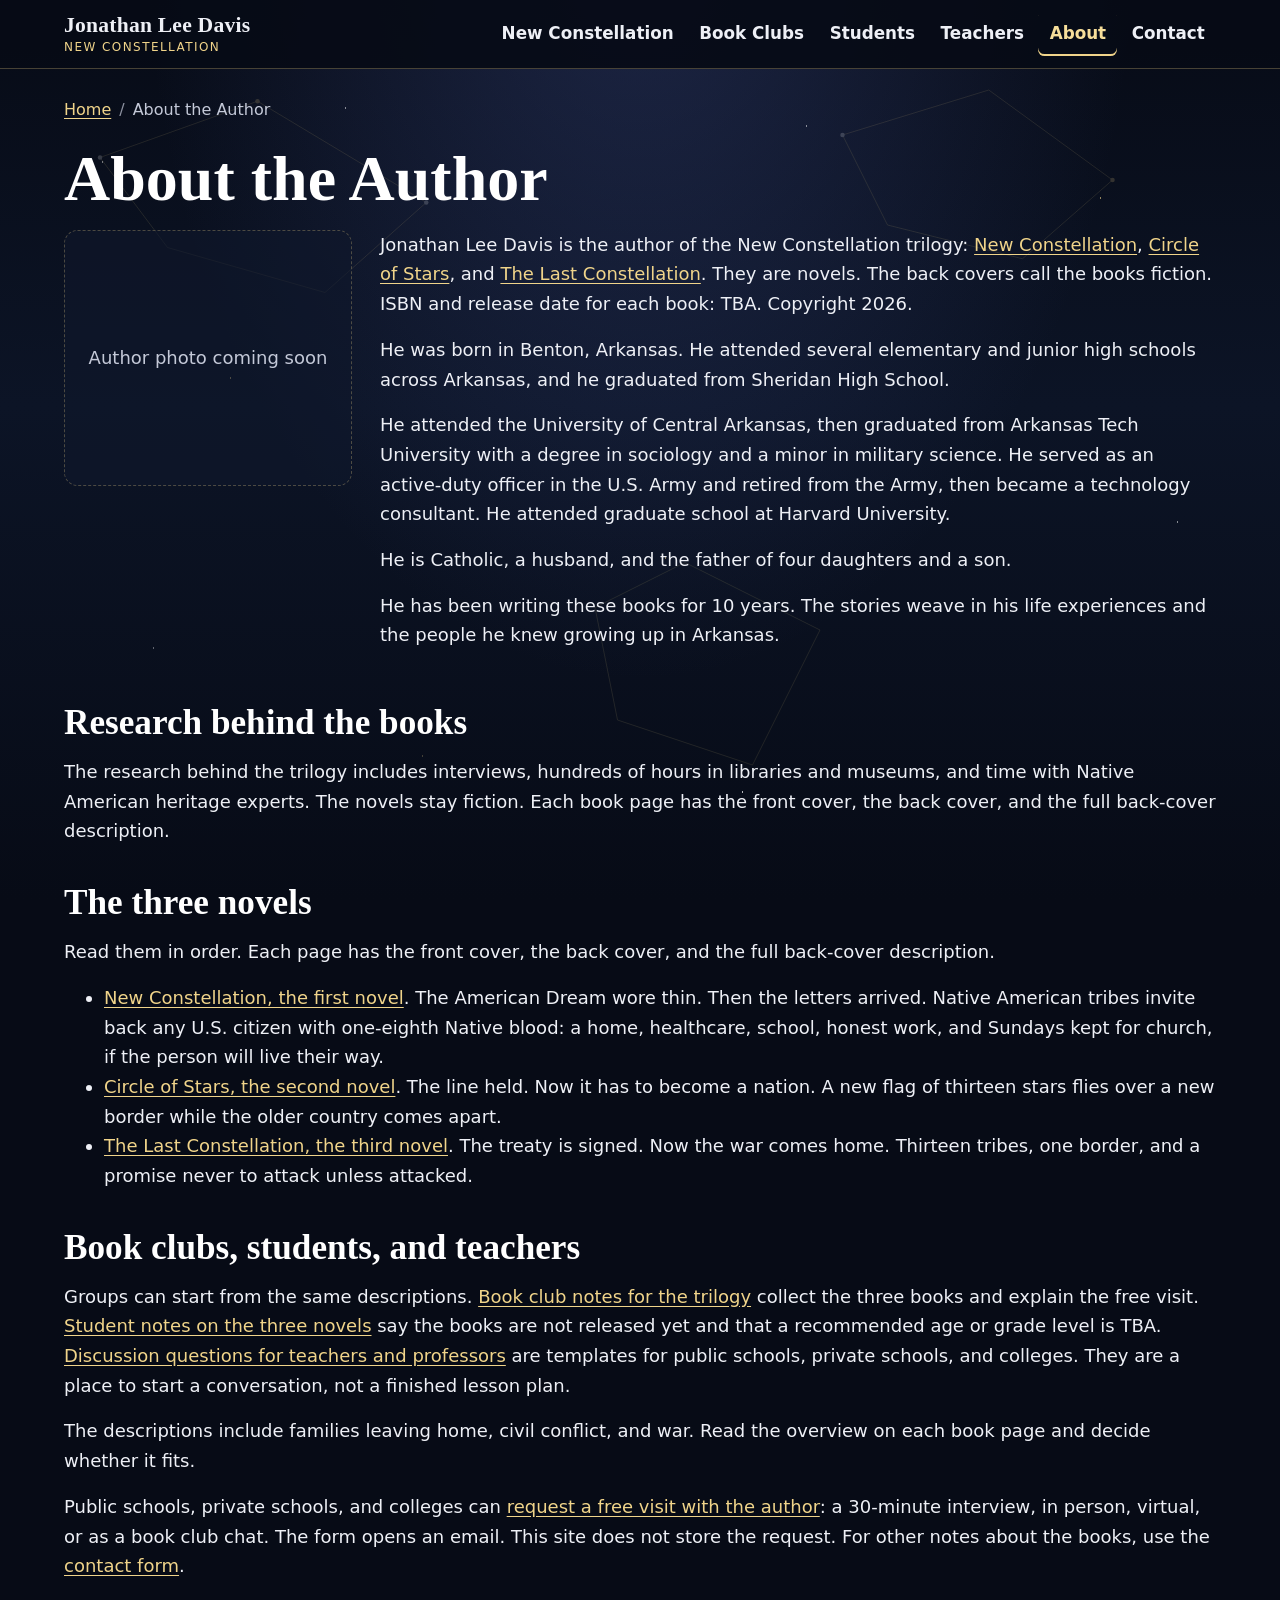
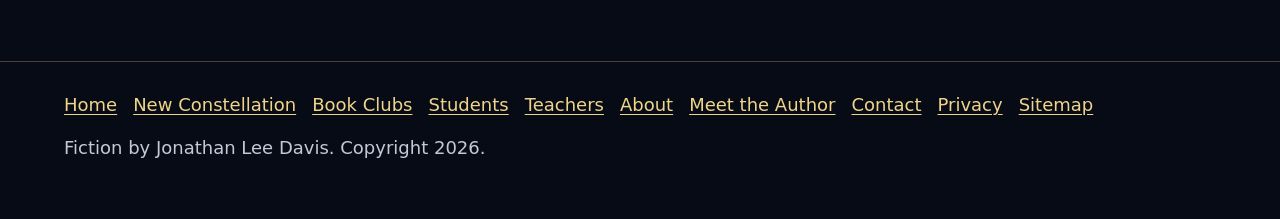
==== commit aee22a15: "Speed up covers and fill out the author site for search. Serve right-sized AVIF and WebP covers with" ====
--- a/about/index.html
+++ b/about/index.html
@@ -4,14 +4,14 @@
   <meta charset="utf-8">
   <meta name="viewport" content="width=device-width, initial-scale=1">
   <title>About the Author · Jonathan Lee Davis</title>
-  <meta name="description" content="Jonathan Lee Davis is the author of the New Constellation trilogy. He was born in Benton, Arkansas, and has been writing these books for 10 years.">
+  <meta name="description" content="About Jonathan Lee Davis, author of the New Constellation trilogy. Born in Benton, Arkansas, he graduated from Sheridan High School.">
   <meta name="author" content="Jonathan Lee Davis">
   <meta name="robots" content="index,follow">
   <link rel="canonical" href="https://jonathanleedavis.com/about/">
   <meta name="theme-color" content="#070b16">
   <meta property="og:site_name" content="Jonathan Lee Davis">
   <meta property="og:title" content="About the Author · Jonathan Lee Davis">
-  <meta property="og:description" content="Jonathan Lee Davis is the author of the New Constellation trilogy. He was born in Benton, Arkansas, and has been writing these books for 10 years.">
+  <meta property="og:description" content="About Jonathan Lee Davis, author of the New Constellation trilogy. Born in Benton, Arkansas, he graduated from Sheridan High School.">
   <meta property="og:type" content="profile">
   <meta property="og:url" content="https://jonathanleedavis.com/about/">
   <meta property="og:image" content="https://jonathanleedavis.com/assets/images/og/home.jpg">
@@ -21,19 +21,13 @@
   <meta property="og:locale" content="en_US">
   <meta name="twitter:card" content="summary_large_image">
   <meta name="twitter:title" content="About the Author · Jonathan Lee Davis">
-  <meta name="twitter:description" content="Jonathan Lee Davis is the author of the New Constellation trilogy. He was born in Benton, Arkansas, and has been writing these books for 10 years.">
+  <meta name="twitter:description" content="About Jonathan Lee Davis, author of the New Constellation trilogy. Born in Benton, Arkansas, he graduated from Sheridan High School.">
   <meta name="twitter:image" content="https://jonathanleedavis.com/assets/images/og/home.jpg">
   <meta name="twitter:image:alt" content="Front covers of New Constellation, Circle of Stars, and The Last Constellation by Jonathan Lee Davis">
   <link rel="icon" href="/assets/favicon.svg" type="image/svg+xml">
   <link rel="stylesheet" href="/assets/css/site.css">
   <script>document.documentElement.classList.add("js");</script>
-<script async src="https://www.googletagmanager.com/gtag/js?id=G-6GWSZXPBNY"></script>
-<script>
-  window.dataLayer = window.dataLayer || [];
-  function gtag(){dataLayer.push(arguments);}
-  gtag('js', new Date());
-  gtag('config', 'G-6GWSZXPBNY');
-</script>
+<script src="/assets/js/analytics.js" defer></script>
 
   <script type="application/ld+json">
 {
@@ -44,39 +38,32 @@
       "@id": "https://jonathanleedavis.com/#website",
       "url": "https://jonathanleedavis.com/",
       "name": "Jonathan Lee Davis",
-      "description": "New Constellation, Circle of Stars, and The Last Constellation: a trilogy of novels by Jonathan Lee Davis.",
+      "alternateName": "New Constellation",
+      "description": "New Constellation, Circle of Stars, and The Last Constellation: novels by Jonathan Lee Davis. Fiction. ISBN and release date: TBA.",
       "inLanguage": "en",
       "publisher": {
         "@id": "https://jonathanleedavis.com/about/#author"
       },
       "author": {
         "@id": "https://jonathanleedavis.com/about/#author"
-      }
-    },
-    {
-      "@type": "Organization",
-      "@id": "https://jonathanleedavis.com/#organization",
-      "name": "Jonathan Lee Davis",
-      "url": "https://jonathanleedavis.com/",
-      "founder": {
-        "@id": "https://jonathanleedavis.com/about/#author"
+      },
+      "about": {
+        "@id": "https://jonathanleedavis.com/#series"
       }
     },
     {
       "@type": "Person",
       "@id": "https://jonathanleedavis.com/about/#author",
       "name": "Jonathan Lee Davis",
+      "givenName": "Jonathan",
+      "additionalName": "Lee",
+      "familyName": "Davis",
       "url": "https://jonathanleedavis.com/about/",
       "jobTitle": "Author",
+      "email": "jon@verasail.com",
       "birthPlace": {
         "@type": "Place",
-        "name": "Benton, Arkansas",
-        "address": {
-          "@type": "PostalAddress",
-          "addressLocality": "Benton",
-          "addressRegion": "AR",
-          "addressCountry": "US"
-        }
+        "name": "Benton, Arkansas"
       },
       "alumniOf": [
         {
@@ -85,13 +72,142 @@
         },
         {
           "@type": "CollegeOrUniversity",
-          "name": "Arkansas Tech University"
+          "name": "University of Central Arkansas"
+        },
+        {
+          "@type": "CollegeOrUniversity",
+          "name": "Arkansas Tech University",
+          "description": "Graduated with a degree in sociology and a minor in military science."
+        },
+        {
+          "@type": "CollegeOrUniversity",
+          "name": "Harvard University",
+          "description": "Attended graduate school."
         }
       ],
-      "description": "Author of the New Constellation trilogy. Born in Benton, Arkansas. Attended Angie Grant Elementary, Perryville Elementary, Perryville Middle School, Benton Middle School, and Sheridan Junior High, and graduated from Sheridan High School. Attended the University of Central Arkansas, then graduated from Arkansas Tech University with a degree in sociology and a minor in military science. Served as an active-duty officer in the U.S. Army and retired from the Army, then became a technology consultant. Attended graduate school at Harvard University. Has been writing these books for 10 years. The stories weave in his life experiences and the people he knew growing up in Arkansas."
+      "hasOccupation": [
+        {
+          "@type": "Occupation",
+          "name": "Author"
+        },
+        {
+          "@type": "Occupation",
+          "name": "U.S. Army officer"
+        },
+        {
+          "@type": "Occupation",
+          "name": "Technology consultant"
+        }
+      ],
+      "knowsLanguage": "en",
+      "description": "Author of the New Constellation trilogy. Born in Benton, Arkansas. Attended several elementary and junior high schools across Arkansas, and graduated from Sheridan High School. Attended the University of Central Arkansas, then graduated from Arkansas Tech University with a degree in sociology and a minor in military science. Served as an active-duty officer in the U.S. Army and retired from the Army, then became a technology consultant. Attended graduate school at Harvard University. Has been writing these books for 10 years. The stories weave in his life experiences and the people he knew growing up in Arkansas. The research behind the books includes interviews, hundreds of hours in libraries and museums, and time with Native American heritage experts."
+    },
+    {
+      "@type": "BookSeries",
+      "@id": "https://jonathanleedavis.com/#series",
+      "name": "New Constellation trilogy",
+      "url": "https://jonathanleedavis.com/",
+      "description": "Three novels by Jonathan Lee Davis: New Constellation, Circle of Stars, and The Last Constellation. The back covers call the books fiction. ISBN and release date for each book: TBA.",
+      "inLanguage": "en",
+      "author": {
+        "@id": "https://jonathanleedavis.com/about/#author"
+      },
+      "hasPart": [
+        {
+          "@id": "https://jonathanleedavis.com/books/new-constellation/#book"
+        },
+        {
+          "@id": "https://jonathanleedavis.com/books/circle-of-stars/#book"
+        },
+        {
+          "@id": "https://jonathanleedavis.com/books/the-last-constellation/#book"
+        }
+      ]
+    },
+    {
+      "@type": "Book",
+      "@id": "https://jonathanleedavis.com/books/new-constellation/#book",
+      "name": "New Constellation",
+      "url": "https://jonathanleedavis.com/books/new-constellation/",
+      "author": {
+        "@id": "https://jonathanleedavis.com/about/#author"
+      },
+      "genre": "Fiction",
+      "inLanguage": "en",
+      "copyrightYear": 2026,
+      "copyrightHolder": {
+        "@id": "https://jonathanleedavis.com/about/#author"
+      },
+      "position": 1,
+      "isPartOf": {
+        "@id": "https://jonathanleedavis.com/#series"
+      },
+      "image": {
+        "@type": "ImageObject",
+        "url": "https://jonathanleedavis.com/assets/images/covers/new-constellation-front-680.jpg",
+        "width": 680,
+        "height": 1020,
+        "caption": "Front cover of New Constellation by Jonathan Lee Davis"
+      },
+      "description": "The American Dream wore thin. Then the letters arrived. When the first American flag flew with thirteen stars, they called the young country a new constellation. Fiction. ISBN and release date: TBA."
+    },
+    {
+      "@type": "Book",
+      "@id": "https://jonathanleedavis.com/books/circle-of-stars/#book",
+      "name": "Circle of Stars",
+      "url": "https://jonathanleedavis.com/books/circle-of-stars/",
+      "author": {
+        "@id": "https://jonathanleedavis.com/about/#author"
+      },
+      "genre": "Fiction",
+      "inLanguage": "en",
+      "copyrightYear": 2026,
+      "copyrightHolder": {
+        "@id": "https://jonathanleedavis.com/about/#author"
+      },
+      "position": 2,
+      "isPartOf": {
+        "@id": "https://jonathanleedavis.com/#series"
+      },
+      "image": {
+        "@type": "ImageObject",
+        "url": "https://jonathanleedavis.com/assets/images/covers/circle-of-stars-front-680.jpg",
+        "width": 680,
+        "height": 1020,
+        "caption": "Front cover of Circle of Stars by Jonathan Lee Davis"
+      },
+      "description": "The line held. Now it has to become a nation. The first American flag set its thirteen stars in a circle, so that no one stood above another. Fiction. ISBN and release date: TBA."
+    },
+    {
+      "@type": "Book",
+      "@id": "https://jonathanleedavis.com/books/the-last-constellation/#book",
+      "name": "The Last Constellation",
+      "url": "https://jonathanleedavis.com/books/the-last-constellation/",
+      "author": {
+        "@id": "https://jonathanleedavis.com/about/#author"
+      },
+      "genre": "Fiction",
+      "inLanguage": "en",
+      "copyrightYear": 2026,
+      "copyrightHolder": {
+        "@id": "https://jonathanleedavis.com/about/#author"
+      },
+      "position": 3,
+      "isPartOf": {
+        "@id": "https://jonathanleedavis.com/#series"
+      },
+      "image": {
+        "@type": "ImageObject",
+        "url": "https://jonathanleedavis.com/assets/images/covers/the-last-constellation-front-680.jpg",
+        "width": 680,
+        "height": 907,
+        "caption": "Front cover of The Last Constellation by Jonathan Lee Davis"
+      },
+      "description": "The treaty is signed. Now the war comes home. Thirteen white stars on a blue field were once called a new constellation. Fiction. ISBN and release date: TBA."
     },
     {
       "@type": "BreadcrumbList",
+      "@id": "https://jonathanleedavis.com/about/#breadcrumb",
       "itemListElement": [
         {
           "@type": "ListItem",
@@ -106,6 +222,33 @@
           "item": "https://jonathanleedavis.com/about/"
         }
       ]
+    },
+    {
+      "@type": "WebPage",
+      "@id": "https://jonathanleedavis.com/about/#webpage",
+      "url": "https://jonathanleedavis.com/about/",
+      "name": "About the Author",
+      "description": "About Jonathan Lee Davis, author of the New Constellation trilogy. Born in Benton, Arkansas, he graduated from Sheridan High School.",
+      "inLanguage": "en",
+      "isPartOf": {
+        "@id": "https://jonathanleedavis.com/#website"
+      },
+      "about": {
+        "@id": "https://jonathanleedavis.com/#series"
+      },
+      "dateModified": "2026-11-15",
+      "primaryImageOfPage": {
+        "@type": "ImageObject",
+        "url": "https://jonathanleedavis.com/assets/images/og/home.jpg",
+        "width": 1200,
+        "height": 630
+      },
+      "mainEntity": {
+        "@id": "https://jonathanleedavis.com/about/#author"
+      },
+      "breadcrumb": {
+        "@id": "https://jonathanleedavis.com/about/#breadcrumb"
+      }
     }
   ]
 }
@@ -138,19 +281,26 @@
       <div class="about-layout">
         <div class="photo-placeholder" role="img" aria-label="Author photo coming soon">Author photo coming soon</div>
         <div>
-          <p>Jonathan Lee Davis is the author of the New Constellation trilogy: New Constellation, Circle of Stars, and The Last Constellation. They are novels. The back covers call the books fiction.</p>
-          <p>He was born in Benton, Arkansas. He went to Angie Grant Elementary, Perryville Elementary, Perryville Middle School, Benton Middle School, and Sheridan Junior High, and he graduated from Sheridan High School.</p>
+          <p>Jonathan Lee Davis is the author of the New Constellation trilogy: <a href="/books/new-constellation/">New Constellation</a>, <a href="/books/circle-of-stars/">Circle of Stars</a>, and <a href="/books/the-last-constellation/">The Last Constellation</a>. They are novels. The back covers call the books fiction. ISBN and release date for each book: TBA. Copyright 2026.</p>
+          <p>He was born in Benton, Arkansas. He attended several elementary and junior high schools across Arkansas, and he graduated from Sheridan High School.</p>
           <p>He attended the University of Central Arkansas, then graduated from Arkansas Tech University with a degree in sociology and a minor in military science. He served as an active-duty officer in the U.S. Army and retired from the Army, then became a technology consultant. He attended graduate school at Harvard University.</p>
           <p>He is Catholic, a husband, and the father of four daughters and a son.</p>
           <p>He has been writing these books for 10 years. The stories weave in his life experiences and the people he knew growing up in Arkansas.</p>
         </div>
       </div>
-      <h2>The books</h2>
+      <h2>Research behind the books</h2>
+      <p>The research behind the trilogy includes interviews, hundreds of hours in libraries and museums, and time with Native American heritage experts. The novels stay fiction. Each book page has the front cover, the back cover, and the full back-cover description.</p>
+      <h2>The three novels</h2>
+      <p>Read them in order. Each page has the front cover, the back cover, and the full back-cover description.</p>
       <ul>
-        <li><a href="/books/new-constellation/">New Constellation</a></li>
-        <li><a href="/books/circle-of-stars/">Circle of Stars</a></li>
-        <li><a href="/books/the-last-constellation/">The Last Constellation</a></li>
+        <li><a href="/books/new-constellation/">New Constellation, the first novel</a>. The American Dream wore thin. Then the letters arrived. Native American tribes invite back any U.S. citizen with one-eighth Native blood: a home, healthcare, school, honest work, and Sundays kept for church, if the person will live their way.</li>
+        <li><a href="/books/circle-of-stars/">Circle of Stars, the second novel</a>. The line held. Now it has to become a nation. A new flag of thirteen stars flies over a new border while the older country comes apart.</li>
+        <li><a href="/books/the-last-constellation/">The Last Constellation, the third novel</a>. The treaty is signed. Now the war comes home. Thirteen tribes, one border, and a promise never to attack unless attacked.</li>
       </ul>
+      <h2>Book clubs, students, and teachers</h2>
+      <p>Groups can start from the same descriptions. <a href="/book-clubs/">Book club notes for the trilogy</a> collect the three books and explain the free visit. <a href="/students/">Student notes on the three novels</a> say the books are not released yet and that a recommended age or grade level is TBA. <a href="/teachers/">Discussion questions for teachers and professors</a> are templates for public schools, private schools, and colleges. They are a place to start a conversation, not a finished lesson plan.</p>
+      <p>The descriptions include families leaving home, civil conflict, and war. Read the overview on each book page and decide whether it fits.</p>
+      <p>Public schools, private schools, and colleges can <a href="/meet/#visit-request">request a free visit with the author</a>: a 30-minute interview, in person, virtual, or as a book club chat. The form opens an email. This site does not store the request. For other notes about the books, use the <a href="/contact/">contact form</a>.</p>
     </div>
   </main>
   <footer class="site-footer">
--- a/assets/css/site.css
+++ b/assets/css/site.css
@@ -246,7 +246,11 @@
 
 h2 {
   font-size: clamp(1.7rem, 3vw, 2.2rem);
-  margin: 0 0 0.8rem;
+  margin: 2.25rem 0 0.8rem;
+}
+
+.section-head h2 {
+  margin-top: 0;
 }
 
 h3 {
@@ -519,6 +523,8 @@
 
 input[type="text"],
 input[type="email"],
+input[type="date"],
+input[type="time"],
 select,
 textarea {
   width: 100%;
@@ -542,6 +548,24 @@
   padding: 0;
 }
 
+
+.optional {
+  font-weight: 500;
+  color: var(--muted);
+}
+
+.when-grid {
+  display: grid;
+  grid-template-columns: 1fr 1fr;
+  gap: 0 1rem;
+  max-width: 36rem;
+}
+
+@media (max-width: 800px) {
+  .when-grid {
+    grid-template-columns: 1fr;
+  }
+}
 .form-actions {
   margin-top: 0.5rem;
 }
